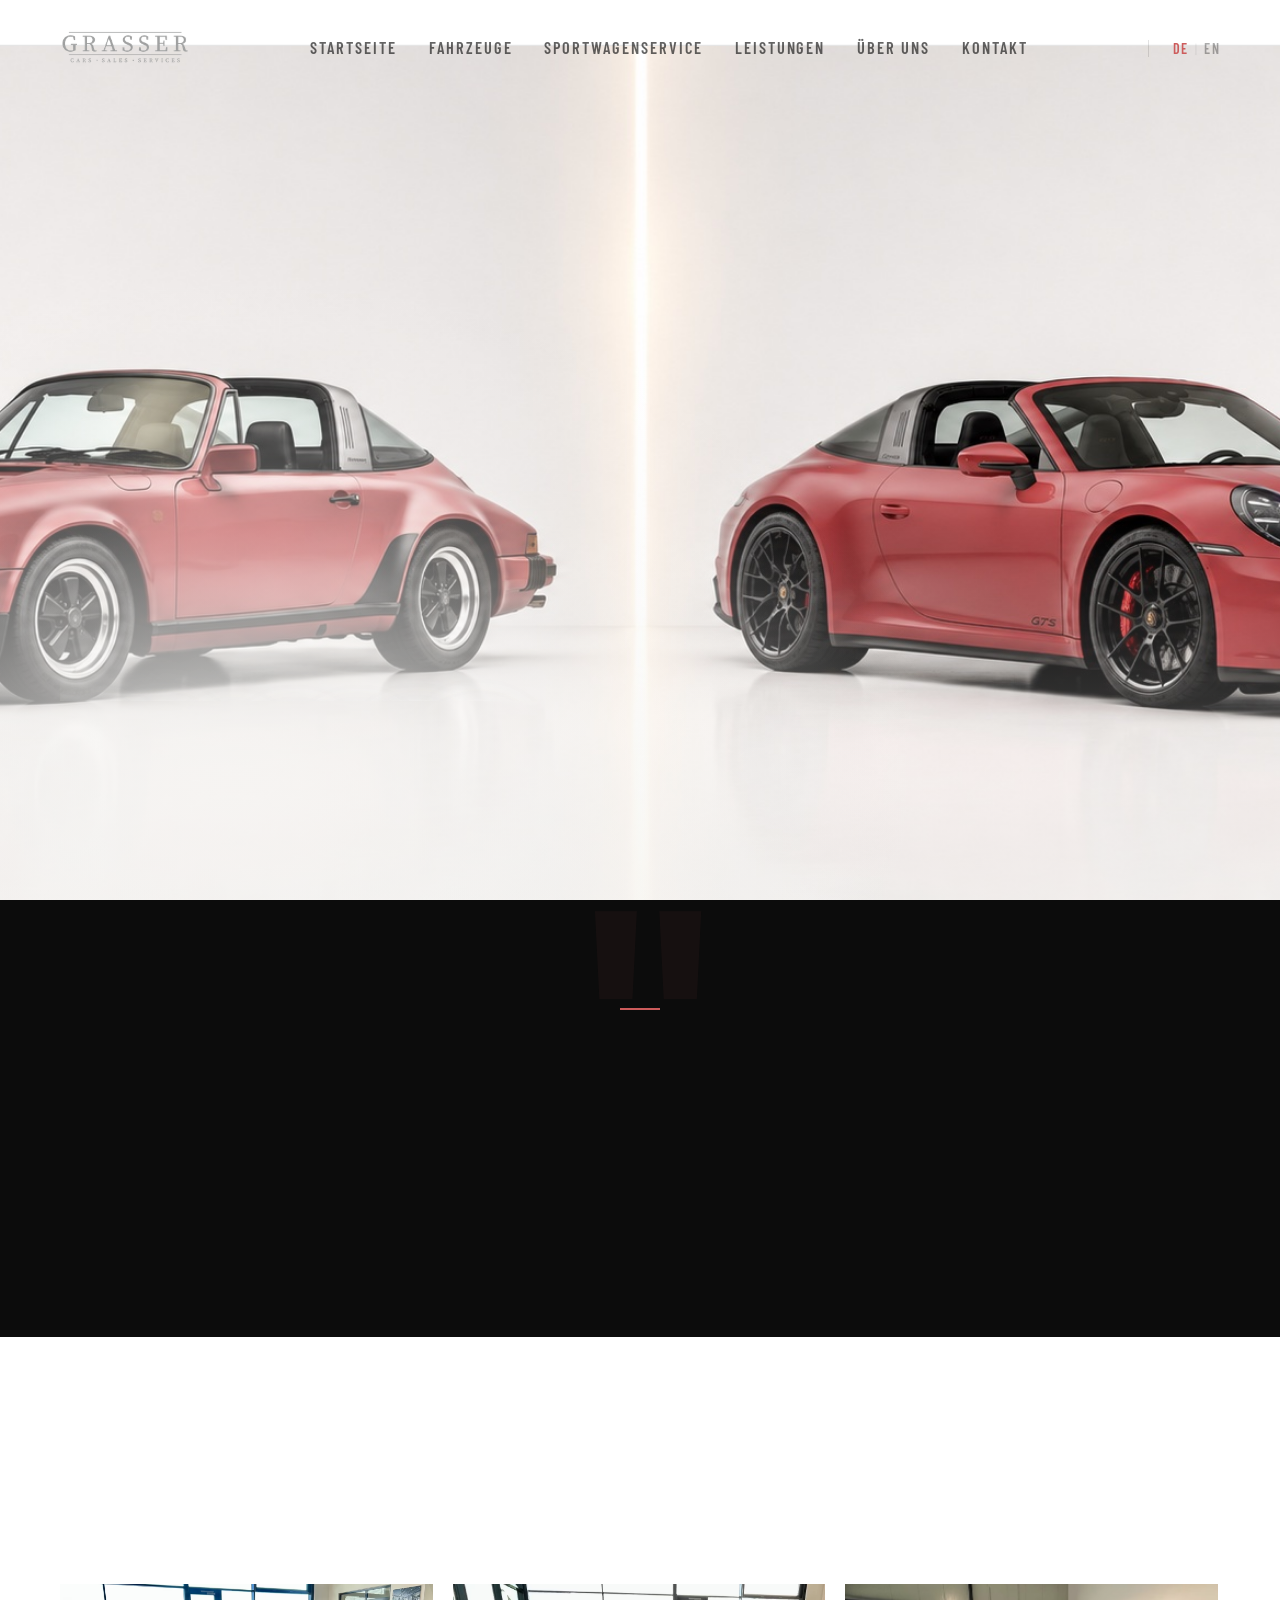
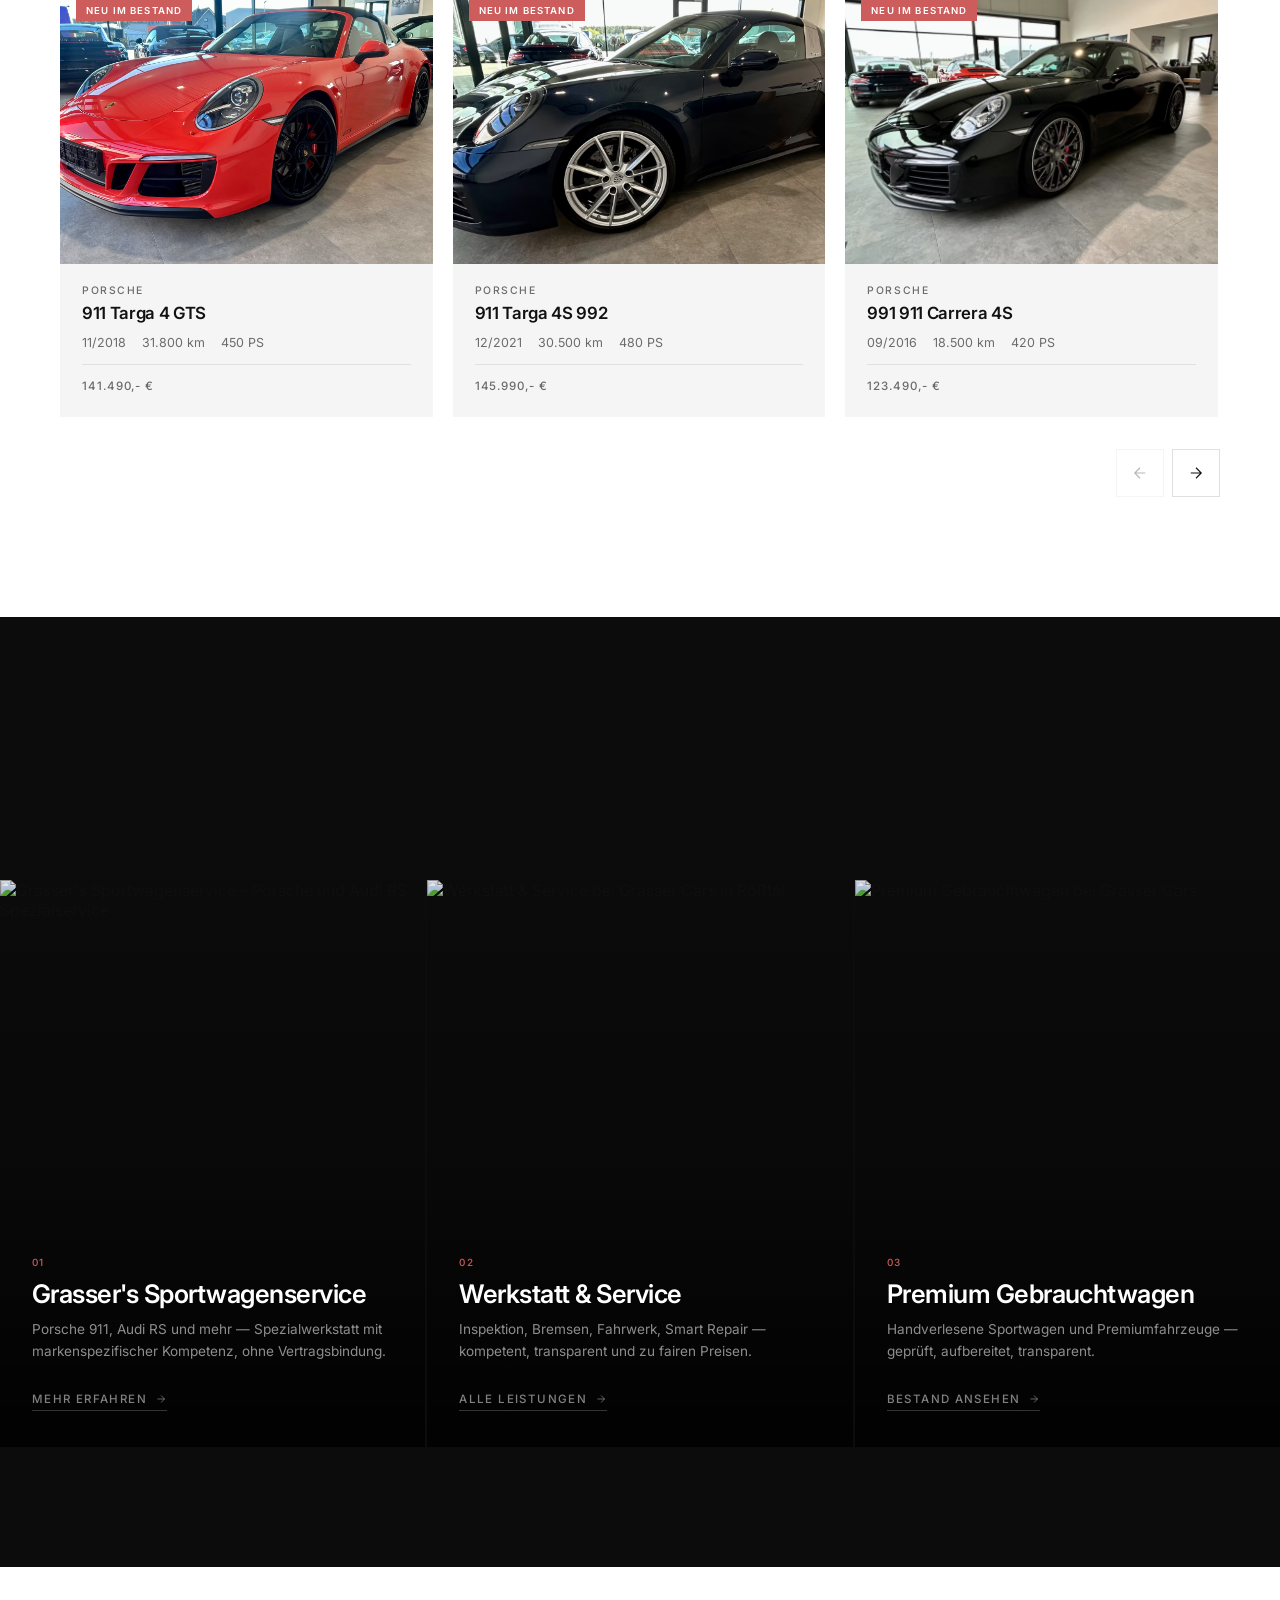
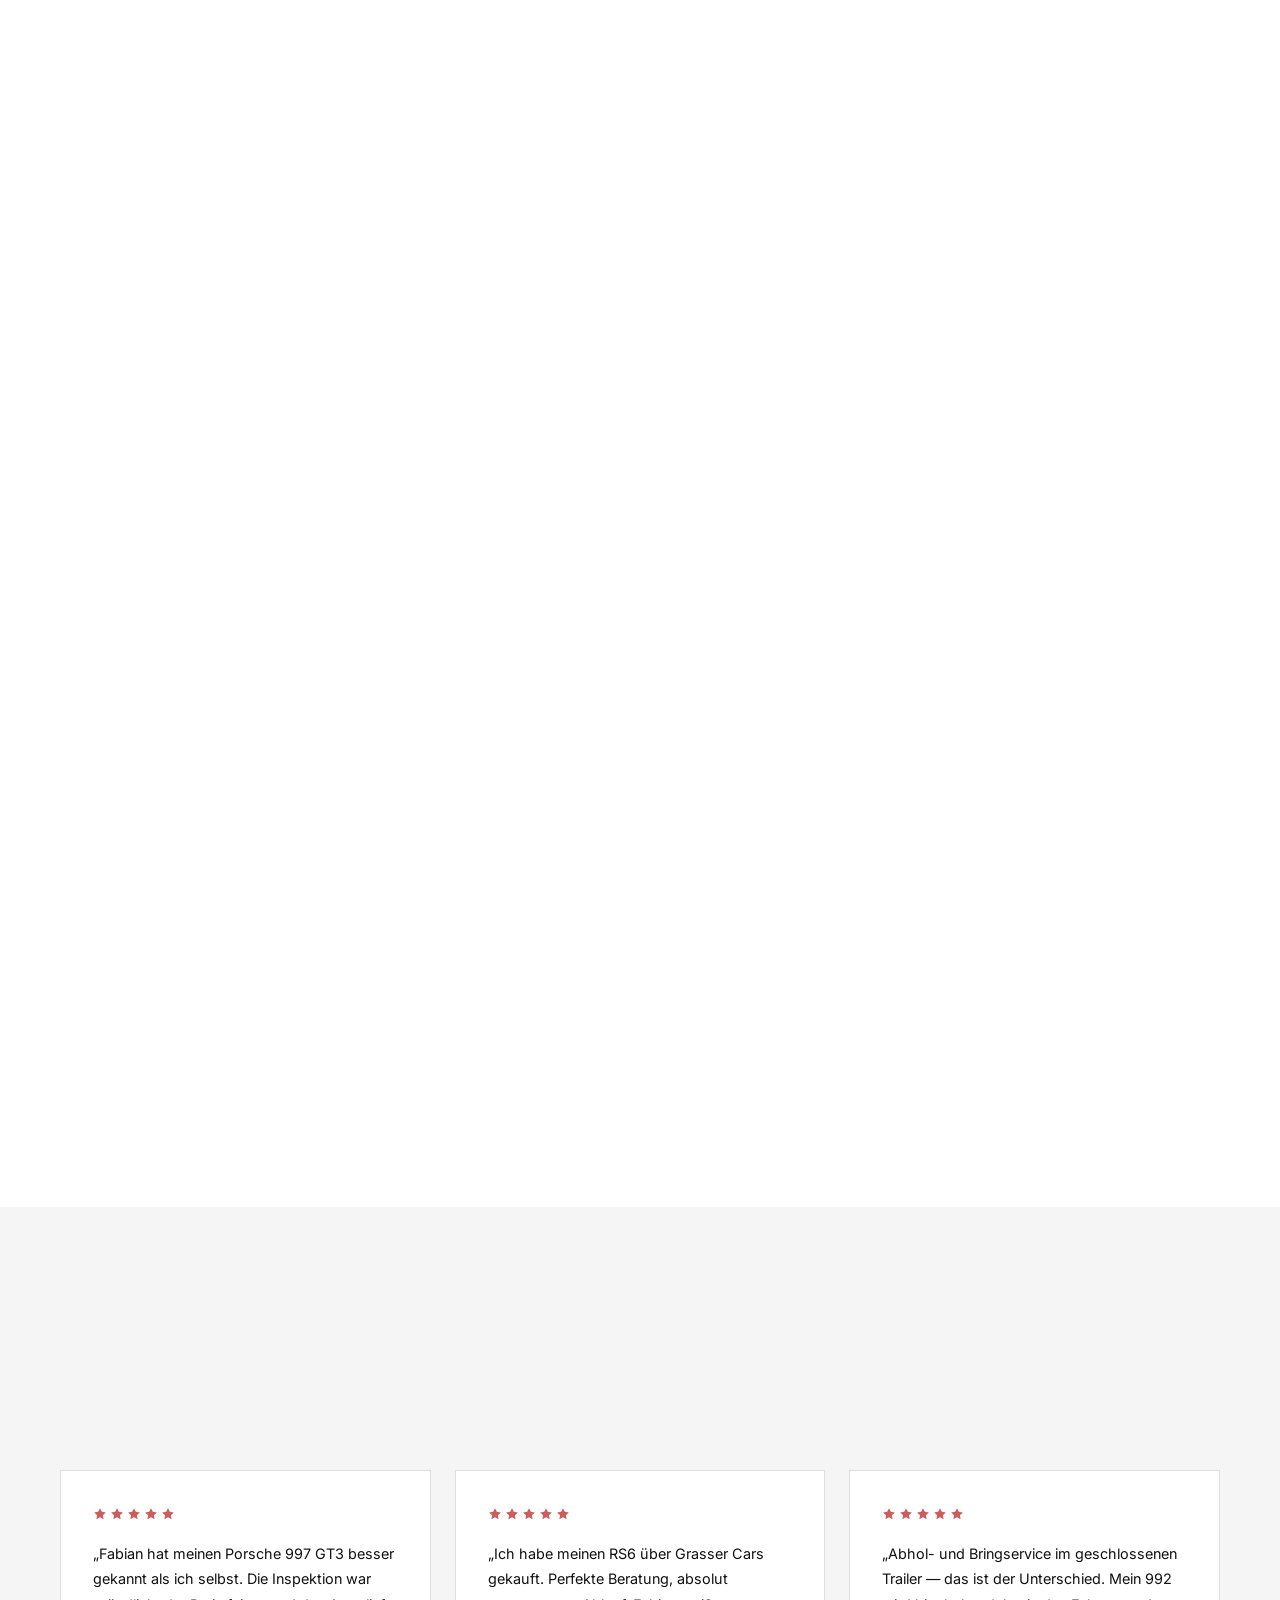
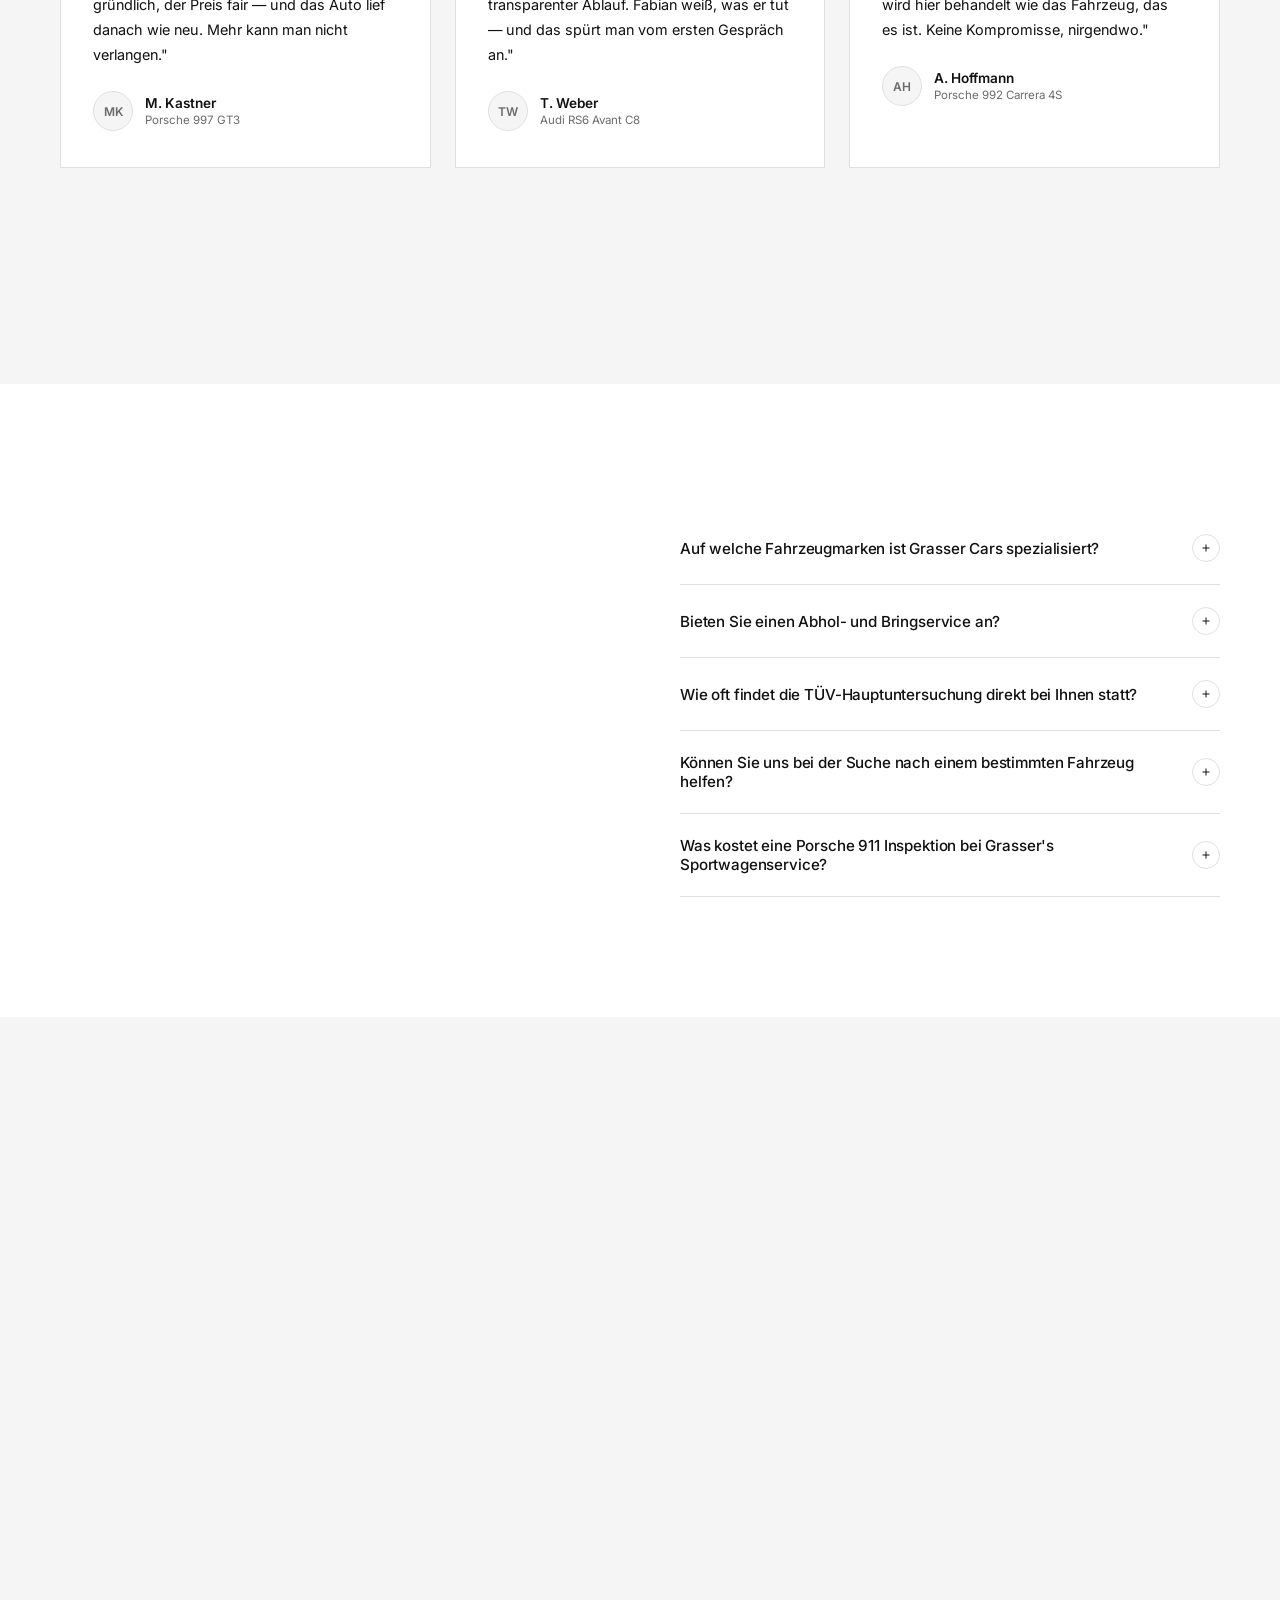
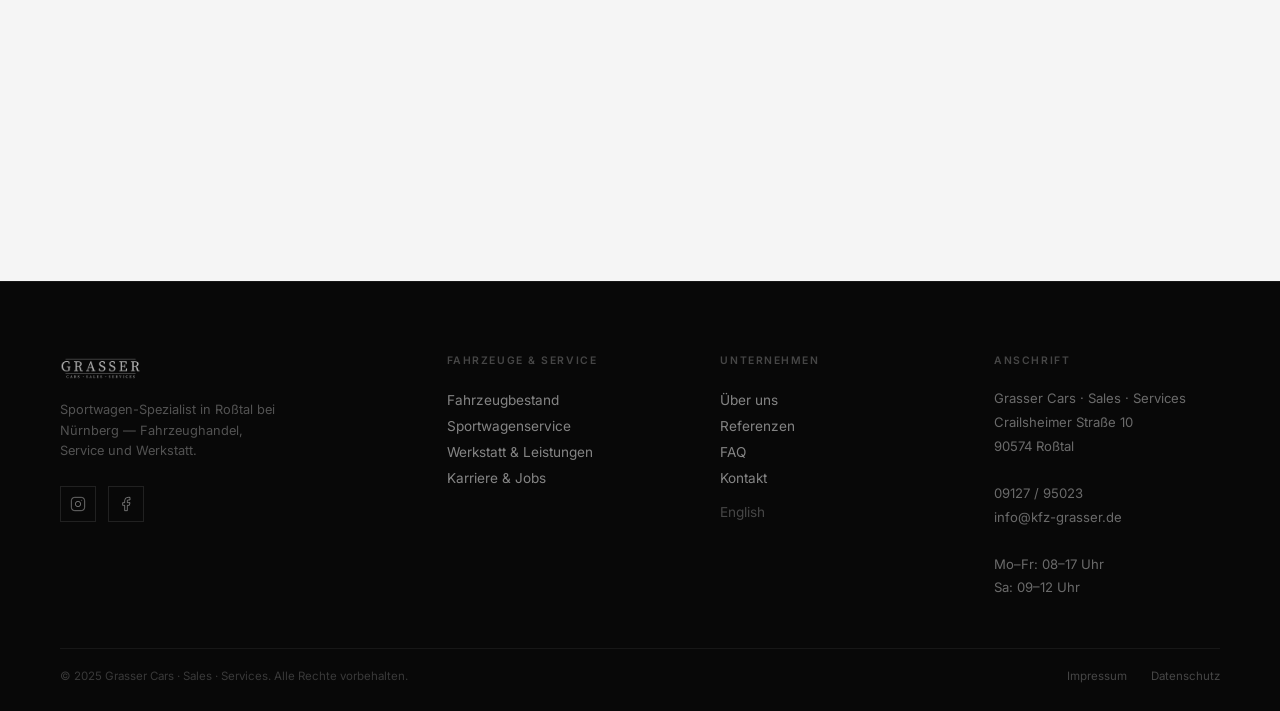
==== index.html @ bff2511a "commit all" ====
<!DOCTYPE html>
<html lang="de">
<head>
  <meta charset="UTF-8">
  <meta name="viewport" content="width=device-width, initial-scale=1.0">
  <meta http-equiv="X-UA-Compatible" content="IE=edge">

  <!-- ── Primary Meta ──────────────────────────────────── -->
  <title>Porsche &amp; Sportwagen Service Roßtal | Grasser Cars</title>
  <meta name="description" content="Grasser Cars in Roßtal – Ihr Spezialist für Porsche, Audi RS und Premiumfahrzeuge. Sportwagenservice, Werkstatt und ausgewählte Gebrauchtwagen. Mo–Fr 08–17 Uhr.">
  <meta name="robots" content="index, follow">
  <link rel="canonical" href="https://www.kfz-grasser.de/">

  <!-- ── Open Graph ─────────────────────────────────────── -->
  <meta property="og:type" content="website">
  <meta property="og:locale" content="de_DE">
  <meta property="og:title" content="Porsche &amp; Sportwagen Service Roßtal | Grasser Cars">
  <meta property="og:description" content="Ihr Spezialist für Porsche, Audi RS und Premiumfahrzeuge in Roßtal. Sportwagenservice, Inspektion, Gebrauchtwagen.">
  <meta property="og:url" content="https://www.kfz-grasser.de/">
  <meta property="og:site_name" content="Grasser Cars · Sales · Services">

  <!-- ── Twitter Card ───────────────────────────────────── -->
  <meta name="twitter:card" content="summary_large_image">
  <meta name="twitter:title" content="Porsche &amp; Sportwagen Service Roßtal | Grasser Cars">
  <meta name="twitter:description" content="Ihr Spezialist für Porsche, Audi RS und Premiumfahrzeuge in Roßtal.">

  <!-- ── Hreflang ───────────────────────────────────────── -->
  <link rel="alternate" hreflang="de" href="https://www.kfz-grasser.de/">
  <link rel="alternate" hreflang="en" href="https://www.kfz-grasser.de/en/">

  <!-- ── Schema.org JSON-LD ────────────────────────────── -->
  <script type="application/ld+json">
  {
    "@context": "https://schema.org",
    "@graph": [
      {
        "@type": "AutoDealer",
        "@id": "https://www.kfz-grasser.de/#organization",
        "name": "Grasser Cars · Sales · Services",
        "url": "https://www.kfz-grasser.de",
        "telephone": "+49912795023",
        "email": "info@kfz-grasser.de",
        "address": {
          "@type": "PostalAddress",
          "streetAddress": "Crailsheimer Straße 10",
          "addressLocality": "Roßtal",
          "postalCode": "90574",
          "addressCountry": "DE"
        },
        "geo": {
          "@type": "GeoCoordinates",
          "latitude": "49.3969",
          "longitude": "10.8917"
        },
        "openingHoursSpecification": [
          {
            "@type": "OpeningHoursSpecification",
            "dayOfWeek": ["Monday","Tuesday","Wednesday","Thursday","Friday"],
            "opens": "08:00",
            "closes": "17:00"
          },
          {
            "@type": "OpeningHoursSpecification",
            "dayOfWeek": "Saturday",
            "opens": "09:00",
            "closes": "12:00"
          }
        ],
        "priceRange": "€€€",
        "description": "Sportwagen-Spezialist in Roßtal bei Nürnberg. Porsche 911, Audi RS Service, Gebrauchtwagen.",
        "vatID": "DE307032289"
      },
      {
        "@type": "FAQPage",
        "mainEntity": [
          {
            "@type": "Question",
            "name": "Auf welche Fahrzeugmarken ist Grasser Cars spezialisiert?",
            "acceptedAnswer": {
              "@type": "Answer",
              "text": "Wir sind spezialisiert auf Porsche (alle 911-Generationen, Cayenne, Macan, Panamera), Audi RS- und S-Modelle sowie weitere Sportwagen und Premiumfahrzeuge. Als unabhängige Werkstatt bieten wir markenspezifische Kompetenz ohne Vertragsbindung."
            }
          },
          {
            "@type": "Question",
            "name": "Bieten Sie einen Abhol- und Bringservice an?",
            "acceptedAnswer": {
              "@type": "Answer",
              "text": "Ja – unser exklusiver Abhol- und Bringservice transportiert Ihr Fahrzeug im geschlossenen Trailer. So bleibt Ihr Sportwagen optimal geschützt und Sie sparen Zeit."
            }
          },
          {
            "@type": "Question",
            "name": "Wie oft findet die TÜV-Hauptuntersuchung direkt bei Grasser Cars statt?",
            "acceptedAnswer": {
              "@type": "Answer",
              "text": "Die TÜV/HU findet dreimal pro Woche direkt in unserem Betrieb statt. Sie müssen Ihr Fahrzeug nicht extra zum TÜV bringen – wir koordinieren alles für Sie."
            }
          },
          {
            "@type": "Question",
            "name": "Können Sie uns auch bei der Suche nach einem bestimmten Fahrzeug helfen?",
            "acceptedAnswer": {
              "@type": "Answer",
              "text": "Gerne. Wenn das gewünschte Modell nicht in unserem aktuellen Bestand ist, helfen wir bei der gezielten Suche. Sprechen Sie uns an – wir haben ein weitreichendes Netzwerk im Sportwagen-Segment."
            }
          },
          {
            "@type": "Question",
            "name": "Was kostet eine Porsche 911 Inspektion bei Grasser's Sportwagenservice?",
            "acceptedAnswer": {
              "@type": "Answer",
              "text": "Die Porsche 911 Inspektion (Modelle 964 / 993 / 996 / 997 / 991 / 992) beginnt ab 249,90 € zzgl. Material. Der genaue Preis hängt vom Modell, Baujahr und Inspektionsumfang ab. Wir erstellen Ihnen gerne ein individuelles Angebot."
            }
          }
        ]
      }
    ]
  }
  </script>

  <!-- ── Fonts ──────────────────────────────────────────── -->
  <link rel="preconnect" href="https://fonts.googleapis.com">
  <link rel="preconnect" href="https://fonts.gstatic.com" crossorigin>
  <link href="https://fonts.googleapis.com/css2?family=Inter:wght@300;400;500;600;700&family=Barlow+Condensed:wght@400;500;600;700&display=swap" rel="stylesheet">

  <!-- ── Stylesheet ────────────────────────────────────── -->
  <link rel="stylesheet" href="assets/css/style.css">
</head>

<body>

  <!-- ═══════════════════════════════════════════════════
       NAVIGATION
       ══════════════════════════════════════════════════ -->
  <nav id="navbar" role="navigation" aria-label="Hauptnavigation">
    <div class="nav__inner">

      <!-- Logo -->
      <a href="/" class="nav__logo" aria-label="Grasser Cars – Startseite">
        <img src="Logo/logo-grasser.png" alt="Grasser Cars · Sales · Services" width="140" height="52">
      </a>

      <!-- Desktop Links -->
      <ul class="nav__links" role="list">
        <li><a href="#start" class="nav__link">Startseite</a></li>
        <li><a href="#bestand" class="nav__link">Fahrzeuge</a></li>
        <li><a href="/sportwagenservice" class="nav__link">Sportwagenservice</a></li>
        <li><a href="/werkstattleistungen" class="nav__link">Leistungen</a></li>
        <li><a href="#überuns" class="nav__link">Über uns</a></li>
        <li><a href="#kontakt" class="nav__link">Kontakt</a></li>
      </ul>

      <!-- Language Toggle — außerhalb der ul, kein Bug mehr -->
      <div class="nav__right">
        <span class="nav__lang" aria-label="Sprache wählen">
          <a href="/" class="active" aria-current="true">DE</a><span class="nav__lang-sep">|</span><a href="/en/">EN</a>
        </span>
        <!-- Mobile Burger -->
        <button class="nav__burger" aria-label="Menü öffnen" aria-expanded="false" aria-controls="mobile-menu">
          <span></span><span></span><span></span>
        </button>
      </div>

    </div>
  </nav>

  <!-- Mobile Menu -->
  <div id="mobile-menu" class="nav__mobile" aria-hidden="true">
    <a href="#start" class="nav__mobile-link">Startseite</a>
    <a href="#bestand" class="nav__mobile-link">Fahrzeuge</a>
    <a href="/sportwagenservice" class="nav__mobile-link">Sportwagenservice</a>
    <a href="/werkstattleistungen" class="nav__mobile-link">Leistungen</a>
    <a href="#überuns" class="nav__mobile-link">Über uns</a>
    <a href="#kontakt" class="nav__mobile-link">Kontakt</a>
    <a href="/en/" class="nav__mobile-link" style="color:var(--text-muted);font-size:0.85rem;font-weight:400;margin-top:8px;">English</a>
  </div>


  <!-- ═══════════════════════════════════════════════════
       HERO
       ══════════════════════════════════════════════════ -->
  <section id="start" aria-label="Hero">

    <!-- Hero Key Visual — Porsche 911 Targa G-Modell (1986) + 992.2 GTS -->
    <div class="hero__media">
      <img
        class="hero__bg"
        src="images/hero-bg.jpg"
        alt="Porsche 911 Targa G-Modell und 992.2 GTS – Grasser Cars Roßtal"
        fetchpriority="high"
        decoding="sync"
        width="1916"
        height="821"
        aria-hidden="true">
      <div class="hero__overlay"></div>
    </div>

    <!-- Content -->
    <div class="hero__content container">

      <p class="hero__eyebrow">
        <span>CARS &nbsp;·&nbsp; SALES &nbsp;·&nbsp; SERVICES</span>
      </p>

      <h1 class="hero__title">
        <span>GRASSER<br> CARS</span>
      </span>
      </h1>

      <p class="hero__tagline">
        <span>Finde, was dich bewegt.</span>
      </p>

      <div class="hero__actions">
        <a href="#bestand" class="btn btn--accent">
          Fahrzeuge entdecken
          <svg xmlns="http://www.w3.org/2000/svg" viewBox="0 0 24 24" fill="none" stroke="currentColor" stroke-width="1.5"><path d="M5 12h14M12 5l7 7-7 7"/></svg>
        </a>
        <a href="#kontakt" class="btn btn--light">
          Kontakt aufnehmen
        </a>
      </div>

    </div>

    <!-- Scroll indicator -->
    <div class="hero__scroll" aria-hidden="true">
      <div class="hero__scroll-line"></div>
      <span class="hero__scroll-text">Scroll</span>
    </div>

  </section>


  <!-- ═══════════════════════════════════════════════════
       ZITAT
       ══════════════════════════════════════════════════ -->
  <section id="zitat" aria-label="Philosophie">
    <div class="quote__container">
      <div class="quote__accent"></div>
      <blockquote>
        <p class="quote__text reveal">
          „Wähle einen Beruf, den du liebst, und du brauchst keinen Tag in
          deinem Leben mehr zu arbeiten." <em>Wir lieben, was wir tun.</em>
        </p>
      </blockquote>
      <p class="quote__attr reveal">— Fabian Grasser, Inhaber</p>
    </div>
  </section>


  <!-- ═══════════════════════════════════════════════════
       FAHRZEUGE
       ══════════════════════════════════════════════════ -->
  <section id="bestand" aria-labelledby="bestand-title">
    <div class="container">

      <div class="vehicles__header reveal">
        <div>
          <p class="label">Aktueller Bestand</p>
          <h2 id="bestand-title" class="headline">Fahren, was dich bewegt.</h2>
        </div>
        <a href="/fahrzeuge" class="btn btn--light">
          Alle Fahrzeuge
          <svg xmlns="http://www.w3.org/2000/svg" viewBox="0 0 24 24" fill="none" stroke="currentColor" stroke-width="1.5"><path d="M5 12h14M12 5l7 7-7 7"/></svg>
        </a>
      </div>

      <div class="vehicles__wrap">
        <div class="vehicles__track" role="list" aria-label="Fahrzeuge">

          <!-- Card 1 -->
          <article class="vehicle-card" role="listitem">
            <a href="/fahrzeuge/452091521/" aria-label="Porsche 911 GTS details">
              <div class="vehicle-card__img">
                <img
                  src="images/452091521/porsche911gts-indischrot.jpg"
                  alt="Porsche 911 GTS (992) in Indischrot"
                  loading="lazy"
                  width="800" height="600">
                <span class="vehicle-card__badge">Neu im Bestand</span>
              </div>
              <div class="vehicle-card__body">
                <p class="vehicle-card__brand">Porsche</p>
                <h3 class="vehicle-card__model">911 Targa 4 GTS</h3>
                <div class="vehicle-card__meta">
                  <span>11/2018</span>
                  <span>31.800 km</span>
                  <span>450 PS</span>
                </div>
                <p class="vehicle-card__price">141.490,- €</p>
              </div>
            </a>
          </article>

          <!-- Card 2 -->
          <article class="vehicle-card" role="listitem">
            <a href="/fahrzeuge/porsche-911-targa-4-gts-992" aria-label="911 Targa 4S 992 details">
              <div class="vehicle-card__img">
                <img
                  src="images/454499486/Porsche992-911-Targa-4S.jpg"
                  alt="Porsche 911 Targa 4S 992"
                  loading="lazy"
                  width="800" height="600">
                  <span class="vehicle-card__badge">Neu im Bestand</span>

              </div>
              <div class="vehicle-card__body">
                <p class="vehicle-card__brand">Porsche</p>
                <h3 class="vehicle-card__model">911 Targa 4S 992</h3>
                <div class="vehicle-card__meta">
                  <span>12/2021</span>
                  <span>30.500 km</span>
                  <span>480 PS</span>
                </div>
                <p class="vehicle-card__price">145.990,- €</p>
              </div>
            </a>
          </article>

          <!-- Card 3 -->
          <article class="vehicle-card" role="listitem">
            <a href="/fahrzeuge/audi-rs6-avant-c8" aria-label="Audi RS6 Avant C8 details">
              <div class="vehicle-card__img">
                <img
                  src="images/456114337/Porsche-991-911-Carrera-4S.jpg"
                  alt="Porsche 911 Carrera 4S (991)"
                  loading="lazy"
                  width="800" height="600">
                  <span class="vehicle-card__badge">Neu im Bestand</span>
              </div>
              <div class="vehicle-card__body">
                <p class="vehicle-card__brand">Porsche</p>
                <h3 class="vehicle-card__model">991 911 Carrera 4S</h3>
                <div class="vehicle-card__meta">
                  <span>09/2016</span>
                  <span>18.500 km</span>
                  <span>420 PS</span>
                </div>
                <p class="vehicle-card__price">123.490,- €</p>
              </div>
            </a>
          </article>

          <!-- Card 4 -->
          <article class="vehicle-card" role="listitem">
            <a href="/fahrzeuge/porsche-911-carrera-s-991" aria-label="Porsche 911 Carrera S (991.2) details">
              <div class="vehicle-card__img">
                <img
                  src="images/449541227/Porsche-991-911-Turbo-S.jpg"
                  alt="Porsche 991 911 Turbo  S"
                  loading="lazy"
                  width="800" height="600">
                  <span class="vehicle-card__badge">Approved bis 30.07.2029</span>
              </div>
              <div class="vehicle-card__body">
                <p class="vehicle-card__brand">Porsche</p>
                <h3 class="vehicle-card__model">911 Carrera S</h3>
                <div class="vehicle-card__meta">
                  <span>2019</span>
                  <span>44.100 km</span>
                  <span>420 PS</span>
                </div>
                <p class="vehicle-card__price">152.990,- €</p>
              </div>
            </a>
          </article>

          <!-- Card 5 
          <article class="vehicle-card" role="listitem">
            <a href="/fahrzeuge/bmw-m4-competition-g82" aria-label="BMW M4 Competition details">
              <div class="vehicle-card__img">
                <img
                  src="https://images.unsplash.com/photo-1617814076367-b759c7d7e738?w=800&q=80"
                  alt="BMW M4 Competition (G82)"
                  loading="lazy"
                  width="800" height="600">
              </div>
              <div class="vehicle-card__body">
                <p class="vehicle-card__brand">Porsche</p>
                <h3 class="vehicle-card__model">991 911 Turbo S</h3>
                <div class="vehicle-card__meta">
                  <span>10/2017</span>
                  <span>38.200 km</span>
                  <span>591 PS</span>
                </div>
                <p class="vehicle-card__price">152.990,- €</p>
              </div>
            </a>
          </article> -->

        </div><!-- /.vehicles__track -->

        <!-- Slider Controls -->
        <div class="vehicles__nav" aria-label="Fahrzeuge blättern">
          <button class="vehicles__arrow prev" aria-label="Vorheriges Fahrzeug" disabled>
            <svg xmlns="http://www.w3.org/2000/svg" viewBox="0 0 24 24" fill="none" stroke="currentColor" stroke-width="1.5"><path d="M19 12H5M12 19l-7-7 7-7"/></svg>
          </button>
          <button class="vehicles__arrow next" aria-label="Nächstes Fahrzeug">
            <svg xmlns="http://www.w3.org/2000/svg" viewBox="0 0 24 24" fill="none" stroke="currentColor" stroke-width="1.5"><path d="M5 12h14M12 5l7 7-7 7"/></svg>
          </button>
        </div>

      </div><!-- /.vehicles__wrap -->

    </div><!-- /.container -->
  </section>


  <!-- ═══════════════════════════════════════════════════
       LEISTUNGEN
       ══════════════════════════════════════════════════ -->
  <section id="leistungen" aria-labelledby="leistungen-title">
    <div class="container">
      <div class="section-header reveal">
        <p class="label">Was wir tun</p>
        <h2 id="leistungen-title" class="headline" style="color:#fff">Unsere Leistungen</h2>
      </div>
    </div>

    <div class="services__grid stagger-group">

      <!-- Tile 1: Sportwagenservice -->
      <article class="service-tile service-tile--1 stagger-item">
        <img
          class="service-tile__bg"
          src="https://images.unsplash.com/photo-1625047509248-ec889cbff17f?w=1200&q=80"
          alt="Grasser's Sportwagenservice – Porsche und Audi RS Spezialservice"
          loading="lazy"
          width="1200" height="1600">
        <div class="service-tile__overlay"></div>
        <div class="service-tile__content">
          <p class="service-tile__num">01</p>
          <h3 class="service-tile__title">Grasser's Sportwagenservice</h3>
          <p class="service-tile__desc">Porsche 911, Audi RS und mehr — Spezialwerkstatt mit markenspezifischer Kompetenz, ohne Vertragsbindung.</p>
          <a href="/sportwagenservice" class="service-tile__link">
            Mehr erfahren
            <svg xmlns="http://www.w3.org/2000/svg" viewBox="0 0 24 24" fill="none" stroke="currentColor" stroke-width="1.5"><path d="M5 12h14M12 5l7 7-7 7"/></svg>
          </a>
        </div>
      </article>

      <!-- Tile 2: Werkstatt -->
      <article class="service-tile service-tile--2 stagger-item">
        <img
          class="service-tile__bg"
          src="https://images.unsplash.com/photo-1558618666-fcd25c85cd64?w=1200&q=80"
          alt="Werkstatt & Service bei Grasser Cars in Roßtal"
          loading="lazy"
          width="1200" height="1600">
        <div class="service-tile__overlay"></div>
        <div class="service-tile__content">
          <p class="service-tile__num">02</p>
          <h3 class="service-tile__title">Werkstatt &amp; Service</h3>
          <p class="service-tile__desc">Inspektion, Bremsen, Fahrwerk, Smart Repair — kompetent, transparent und zu fairen Preisen.</p>
          <a href="/werkstattleistungen" class="service-tile__link">
            Alle Leistungen
            <svg xmlns="http://www.w3.org/2000/svg" viewBox="0 0 24 24" fill="none" stroke="currentColor" stroke-width="1.5"><path d="M5 12h14M12 5l7 7-7 7"/></svg>
          </a>
        </div>
      </article>

      <!-- Tile 3: Gebrauchtwagen -->
      <article class="service-tile service-tile--3 stagger-item">
        <img
          class="service-tile__bg"
          src="https://images.unsplash.com/photo-1492144534655-ae79c964c9d7?w=1200&q=80"
          alt="Premium Gebrauchtwagen bei Grasser Cars"
          loading="lazy"
          width="1200" height="1600">
        <div class="service-tile__overlay"></div>
        <div class="service-tile__content">
          <p class="service-tile__num">03</p>
          <h3 class="service-tile__title">Premium Gebrauchtwagen</h3>
          <p class="service-tile__desc">Handverlesene Sportwagen und Premiumfahrzeuge — geprüft, aufbereitet, transparent.</p>
          <a href="/fahrzeuge" class="service-tile__link">
            Bestand ansehen
            <svg xmlns="http://www.w3.org/2000/svg" viewBox="0 0 24 24" fill="none" stroke="currentColor" stroke-width="1.5"><path d="M5 12h14M12 5l7 7-7 7"/></svg>
          </a>
        </div>
      </article>

    </div><!-- /.services__grid -->
  </section>


  <!-- ═══════════════════════════════════════════════════
       ÜBER UNS
       ══════════════════════════════════════════════════ -->
  <section id="überuns" aria-labelledby="about-title">
    <div class="container">
      <div class="about__grid">

        <!-- Image -->
        <div class="about__image-wrap reveal-left">
          <img
            class="about__image"
            src="images/grasser-ueber-uns.jpg"
            alt="Fabian Grasser in seiner Werkstatt in Roßtal"
            loading="lazy"
            width="800" height="1000">
        </div>

        <!-- Content -->
        <div class="about__content reveal-right">
          <p class="label">Über Grasser Cars</p>
          <h2 id="about-title" class="headline">Leidenschaft,<br>die man spürt.</h2>

          <p class="body-text" style="margin-top:24px">
            Fabian Grasser steht seit über 25 Jahren für Kompetenz, die über das rein Handwerkliche
            hinausgeht. Was als klassischer Werkstattbetrieb begann, hat sich zu einer der renommiertesten
            Adressen für Porsche- und Sportwagen-Enthusiasten in der Region Nürnberg entwickelt.
          </p>

          <p class="body-text">
            Kein Großbetrieb. Kein Anonyme-Kunden-Service. Sondern persönliche Beratung, individuelle
            Betreuung und das aufrichtige Interesse an Ihrem Fahrzeug — egal ob Porsche 911 aus den
            Neunzigern oder aktueller RS6.
          </p>

          <p class="body-text">
            Grasser Cars: Sportwagenservice, Fahrzeughandel und Werkstatt unter einem Dach —
            in Roßtal, zwischen Nürnberg und Ansbach.
          </p>

          <div class="about__detail">
            <div class="about__detail-line"></div>
            <p class="about__detail-text">Crailsheimer Straße 10 · 90574 Roßtal · 09127/95023</p>
          </div>

          <div style="margin-top:32px">
            <a href="#kontakt" class="btn btn--light">
              Kontakt aufnehmen
              <svg xmlns="http://www.w3.org/2000/svg" viewBox="0 0 24 24" fill="none" stroke="currentColor" stroke-width="1.5"><path d="M5 12h14M12 5l7 7-7 7"/></svg>
            </a>
          </div>
        </div>

      </div>
    </div>
  </section>


  <!-- ═══════════════════════════════════════════════════
       TESTIMONIALS
       ══════════════════════════════════════════════════ -->
  <section id="testimonials" aria-labelledby="testimonials-title">
    <div class="container">

      <div class="section-header reveal">
        <p class="label">Kundenstimmen</p>
        <h2 id="testimonials-title" class="headline">Was unsere Kunden sagen</h2>
      </div>

      <div class="testimonials__grid stagger-group">

        <!-- Testimonial 1 -->
        <div class="testimonial-card stagger-item">
          <div class="testimonial-card__stars" aria-label="5 von 5 Sternen">
            <svg xmlns="http://www.w3.org/2000/svg" viewBox="0 0 24 24"><path d="M12 2l3.09 6.26L22 9.27l-5 4.87 1.18 6.88L12 17.77l-6.18 3.25L7 14.14 2 9.27l6.91-1.01L12 2z"/></svg>
            <svg xmlns="http://www.w3.org/2000/svg" viewBox="0 0 24 24"><path d="M12 2l3.09 6.26L22 9.27l-5 4.87 1.18 6.88L12 17.77l-6.18 3.25L7 14.14 2 9.27l6.91-1.01L12 2z"/></svg>
            <svg xmlns="http://www.w3.org/2000/svg" viewBox="0 0 24 24"><path d="M12 2l3.09 6.26L22 9.27l-5 4.87 1.18 6.88L12 17.77l-6.18 3.25L7 14.14 2 9.27l6.91-1.01L12 2z"/></svg>
            <svg xmlns="http://www.w3.org/2000/svg" viewBox="0 0 24 24"><path d="M12 2l3.09 6.26L22 9.27l-5 4.87 1.18 6.88L12 17.77l-6.18 3.25L7 14.14 2 9.27l6.91-1.01L12 2z"/></svg>
            <svg xmlns="http://www.w3.org/2000/svg" viewBox="0 0 24 24"><path d="M12 2l3.09 6.26L22 9.27l-5 4.87 1.18 6.88L12 17.77l-6.18 3.25L7 14.14 2 9.27l6.91-1.01L12 2z"/></svg>
          </div>
          <p class="testimonial-card__text">
            „Fabian hat meinen Porsche 997 GT3 besser gekannt als ich selbst.
            Die Inspektion war gründlich, der Preis fair — und das Auto lief
            danach wie neu. Mehr kann man nicht verlangen."
          </p>
          <div class="testimonial-card__author">
            <div class="testimonial-card__avatar">MK</div>
            <div>
              <p class="testimonial-card__name">M. Kastner</p>
              <p class="testimonial-card__vehicle">Porsche 997 GT3</p>
            </div>
          </div>
        </div>

        <!-- Testimonial 2 -->
        <div class="testimonial-card stagger-item">
          <div class="testimonial-card__stars" aria-label="5 von 5 Sternen">
            <svg xmlns="http://www.w3.org/2000/svg" viewBox="0 0 24 24"><path d="M12 2l3.09 6.26L22 9.27l-5 4.87 1.18 6.88L12 17.77l-6.18 3.25L7 14.14 2 9.27l6.91-1.01L12 2z"/></svg>
            <svg xmlns="http://www.w3.org/2000/svg" viewBox="0 0 24 24"><path d="M12 2l3.09 6.26L22 9.27l-5 4.87 1.18 6.88L12 17.77l-6.18 3.25L7 14.14 2 9.27l6.91-1.01L12 2z"/></svg>
            <svg xmlns="http://www.w3.org/2000/svg" viewBox="0 0 24 24"><path d="M12 2l3.09 6.26L22 9.27l-5 4.87 1.18 6.88L12 17.77l-6.18 3.25L7 14.14 2 9.27l6.91-1.01L12 2z"/></svg>
            <svg xmlns="http://www.w3.org/2000/svg" viewBox="0 0 24 24"><path d="M12 2l3.09 6.26L22 9.27l-5 4.87 1.18 6.88L12 17.77l-6.18 3.25L7 14.14 2 9.27l6.91-1.01L12 2z"/></svg>
            <svg xmlns="http://www.w3.org/2000/svg" viewBox="0 0 24 24"><path d="M12 2l3.09 6.26L22 9.27l-5 4.87 1.18 6.88L12 17.77l-6.18 3.25L7 14.14 2 9.27l6.91-1.01L12 2z"/></svg>
          </div>
          <p class="testimonial-card__text">
            „Ich habe meinen RS6 über Grasser Cars gekauft. Perfekte Beratung,
            absolut transparenter Ablauf. Fabian weiß, was er tut — und das
            spürt man vom ersten Gespräch an."
          </p>
          <div class="testimonial-card__author">
            <div class="testimonial-card__avatar">TW</div>
            <div>
              <p class="testimonial-card__name">T. Weber</p>
              <p class="testimonial-card__vehicle">Audi RS6 Avant C8</p>
            </div>
          </div>
        </div>

        <!-- Testimonial 3 -->
        <div class="testimonial-card stagger-item">
          <div class="testimonial-card__stars" aria-label="5 von 5 Sternen">
            <svg xmlns="http://www.w3.org/2000/svg" viewBox="0 0 24 24"><path d="M12 2l3.09 6.26L22 9.27l-5 4.87 1.18 6.88L12 17.77l-6.18 3.25L7 14.14 2 9.27l6.91-1.01L12 2z"/></svg>
            <svg xmlns="http://www.w3.org/2000/svg" viewBox="0 0 24 24"><path d="M12 2l3.09 6.26L22 9.27l-5 4.87 1.18 6.88L12 17.77l-6.18 3.25L7 14.14 2 9.27l6.91-1.01L12 2z"/></svg>
            <svg xmlns="http://www.w3.org/2000/svg" viewBox="0 0 24 24"><path d="M12 2l3.09 6.26L22 9.27l-5 4.87 1.18 6.88L12 17.77l-6.18 3.25L7 14.14 2 9.27l6.91-1.01L12 2z"/></svg>
            <svg xmlns="http://www.w3.org/2000/svg" viewBox="0 0 24 24"><path d="M12 2l3.09 6.26L22 9.27l-5 4.87 1.18 6.88L12 17.77l-6.18 3.25L7 14.14 2 9.27l6.91-1.01L12 2z"/></svg>
            <svg xmlns="http://www.w3.org/2000/svg" viewBox="0 0 24 24"><path d="M12 2l3.09 6.26L22 9.27l-5 4.87 1.18 6.88L12 17.77l-6.18 3.25L7 14.14 2 9.27l6.91-1.01L12 2z"/></svg>
          </div>
          <p class="testimonial-card__text">
            „Abhol- und Bringservice im geschlossenen Trailer — das ist der
            Unterschied. Mein 992 wird hier behandelt wie das Fahrzeug,
            das es ist. Keine Kompromisse, nirgendwo."
          </p>
          <div class="testimonial-card__author">
            <div class="testimonial-card__avatar">AH</div>
            <div>
              <p class="testimonial-card__name">A. Hoffmann</p>
              <p class="testimonial-card__vehicle">Porsche 992 Carrera 4S</p>
            </div>
          </div>
        </div>

      </div><!-- /.testimonials__grid -->

      <!-- Google Reviews Badge -->
      <div class="google-badge reveal" style="margin-top:48px;display:flex;justify-content:center;">
        <a
          href="https://www.google.com/search?q=Grasser+Cars+Ro%C3%9Ftal+Bewertungen"
          target="_blank"
          rel="noopener noreferrer"
          class="google-badge__link"
          aria-label="4,9 von 5 Sternen – 88 Bewertungen auf Google"
        >
          <span class="google-badge__stars" aria-hidden="true">
            <!-- 5 Sterne -->
            <svg viewBox="0 0 24 24"><path d="M12 2l3.09 6.26L22 9.27l-5 4.87 1.18 6.88L12 17.77l-6.18 3.25L7 14.14 2 9.27l6.91-1.01L12 2z"/></svg>
            <svg viewBox="0 0 24 24"><path d="M12 2l3.09 6.26L22 9.27l-5 4.87 1.18 6.88L12 17.77l-6.18 3.25L7 14.14 2 9.27l6.91-1.01L12 2z"/></svg>
            <svg viewBox="0 0 24 24"><path d="M12 2l3.09 6.26L22 9.27l-5 4.87 1.18 6.88L12 17.77l-6.18 3.25L7 14.14 2 9.27l6.91-1.01L12 2z"/></svg>
            <svg viewBox="0 0 24 24"><path d="M12 2l3.09 6.26L22 9.27l-5 4.87 1.18 6.88L12 17.77l-6.18 3.25L7 14.14 2 9.27l6.91-1.01L12 2z"/></svg>
            <svg viewBox="0 0 24 24"><path d="M12 2l3.09 6.26L22 9.27l-5 4.87 1.18 6.88L12 17.77l-6.18 3.25L7 14.14 2 9.27l6.91-1.01L12 2z"/></svg>
          </span>
          <span class="google-badge__text">
            <strong>4,9</strong> von 5 &ndash; 88 Bewertungen auf Google
          </span>
          <!-- Google G Logo -->
          <svg class="google-badge__logo" xmlns="http://www.w3.org/2000/svg" viewBox="0 0 24 24" aria-hidden="true">
            <path d="M22.56 12.25c0-.78-.07-1.53-.2-2.25H12v4.26h5.92c-.26 1.37-1.04 2.53-2.21 3.31v2.77h3.57c2.08-1.92 3.28-4.74 3.28-8.09z" fill="#4285F4"/>
            <path d="M12 23c2.97 0 5.46-.98 7.28-2.66l-3.57-2.77c-.98.66-2.23 1.06-3.71 1.06-2.86 0-5.29-1.93-6.16-4.53H2.18v2.84C3.99 20.53 7.7 23 12 23z" fill="#34A853"/>
            <path d="M5.84 14.09c-.22-.66-.35-1.36-.35-2.09s.13-1.43.35-2.09V7.07H2.18C1.43 8.55 1 10.22 1 12s.43 3.45 1.18 4.93l3.66-2.84z" fill="#FBBC05"/>
            <path d="M12 5.38c1.62 0 3.06.56 4.21 1.64l3.15-3.15C17.45 2.09 14.97 1 12 1 7.7 1 3.99 3.47 2.18 7.07l3.66 2.84c.87-2.6 3.3-4.53 6.16-4.53z" fill="#EA4335"/>
          </svg>
        </a>
      </div>

    </div><!-- /.container -->
  </section>


  <!-- ═══════════════════════════════════════════════════
       FAQ
       ══════════════════════════════════════════════════ -->
  <section id="faq" aria-labelledby="faq-title">
    <div class="container">
      <div class="faq__grid">

        <!-- Sticky left -->
        <div class="faq__sticky">
          <p class="label reveal">Häufige Fragen</p>
          <h2 id="faq-title" class="headline reveal">Was Sie<br>wissen sollten.</h2>
          <p class="body-text reveal" style="margin-top:16px">
            Fragen zu unseren Leistungen, Fahrzeugen oder Serviceprozessen —
            wir antworten direkt.
          </p>
          <a href="#kontakt" class="btn btn--accent reveal" style="margin-top:24px">
            Persönlich anfragen
            <svg xmlns="http://www.w3.org/2000/svg" viewBox="0 0 24 24" fill="none" stroke="currentColor" stroke-width="1.5"><path d="M5 12h14M12 5l7 7-7 7"/></svg>
          </a>
        </div>

        <!-- FAQ list -->
        <div class="faq__list" role="list">

          <div class="faq__item" role="listitem">
            <button class="faq__question" aria-expanded="false">
              Auf welche Fahrzeugmarken ist Grasser Cars spezialisiert?
              <span class="faq__icon" aria-hidden="true">
                <svg xmlns="http://www.w3.org/2000/svg" viewBox="0 0 24 24" fill="none" stroke="currentColor" stroke-width="2"><path d="M12 5v14M5 12h14"/></svg>
              </span>
            </button>
            <div class="faq__answer" role="region">
              <div class="faq__answer-inner">
                Wir sind spezialisiert auf Porsche (alle 911-Generationen, Cayenne, Macan, Panamera),
                Audi RS- und S-Modelle sowie weitere Sportwagen und Premiumfahrzeuge. Als unabhängige
                Werkstatt bieten wir markenspezifische Kompetenz ohne Vertragsbindung — zu deutlich
                besseren Konditionen als Markenwerkstätten.
              </div>
            </div>
          </div>

          <div class="faq__item" role="listitem">
            <button class="faq__question" aria-expanded="false">
              Bieten Sie einen Abhol- und Bringservice an?
              <span class="faq__icon" aria-hidden="true">
                <svg xmlns="http://www.w3.org/2000/svg" viewBox="0 0 24 24" fill="none" stroke="currentColor" stroke-width="2"><path d="M12 5v14M5 12h14"/></svg>
              </span>
            </button>
            <div class="faq__answer" role="region">
              <div class="faq__answer-inner">
                Ja — unser exklusiver Abhol- und Bringservice transportiert Ihr Fahrzeug im
                geschlossenen Trailer. So bleibt Ihr Sportwagen optimal geschützt, und Sie
                sparen wertvolle Zeit. Sprechen Sie uns an, um einen Termin zu koordinieren.
              </div>
            </div>
          </div>

          <div class="faq__item" role="listitem">
            <button class="faq__question" aria-expanded="false">
              Wie oft findet die TÜV-Hauptuntersuchung direkt bei Ihnen statt?
              <span class="faq__icon" aria-hidden="true">
                <svg xmlns="http://www.w3.org/2000/svg" viewBox="0 0 24 24" fill="none" stroke="currentColor" stroke-width="2"><path d="M12 5v14M5 12h14"/></svg>
              </span>
            </button>
            <div class="faq__answer" role="region">
              <div class="faq__answer-inner">
                Die TÜV/HU findet dreimal pro Woche direkt in unserem Betrieb statt.
                Sie müssen Ihr Fahrzeug nicht separat zum TÜV bringen — wir koordinieren
                alles für Sie, inklusive etwaiger Nacharbeiten.
              </div>
            </div>
          </div>

          <div class="faq__item" role="listitem">
            <button class="faq__question" aria-expanded="false">
              Können Sie uns bei der Suche nach einem bestimmten Fahrzeug helfen?
              <span class="faq__icon" aria-hidden="true">
                <svg xmlns="http://www.w3.org/2000/svg" viewBox="0 0 24 24" fill="none" stroke="currentColor" stroke-width="2"><path d="M12 5v14M5 12h14"/></svg>
              </span>
            </button>
            <div class="faq__answer" role="region">
              <div class="faq__answer-inner">
                Gerne. Wenn das gewünschte Modell nicht in unserem aktuellen Bestand ist,
                helfen wir bei der gezielten Fahrzeugsuche. Wir haben ein weitreichendes
                Netzwerk im Sportwagen-Segment und finden auch seltene Konfigurationen.
              </div>
            </div>
          </div>

          <div class="faq__item" role="listitem">
            <button class="faq__question" aria-expanded="false">
              Was kostet eine Porsche 911 Inspektion bei Grasser's Sportwagenservice?
              <span class="faq__icon" aria-hidden="true">
                <svg xmlns="http://www.w3.org/2000/svg" viewBox="0 0 24 24" fill="none" stroke="currentColor" stroke-width="2"><path d="M12 5v14M5 12h14"/></svg>
              </span>
            </button>
            <div class="faq__answer" role="region">
              <div class="faq__answer-inner">
                Die Porsche 911 Inspektion (Modelle 964 / 993 / 996 / 997 / 991 / 992) startet
                ab <strong>249,90 €</strong> zzgl. Material. Der genaue Preis hängt von Modell,
                Baujahr und Inspektionsumfang ab. Wir erstellen Ihnen gerne ein transparentes,
                individuelles Angebot.
              </div>
            </div>
          </div>

        </div><!-- /.faq__list -->
      </div><!-- /.faq__grid -->
    </div><!-- /.container -->
  </section>


  <!-- ═══════════════════════════════════════════════════
       KONTAKT
       ══════════════════════════════════════════════════ -->
  <section id="kontakt" aria-labelledby="kontakt-title">
    <div class="container">

      <div class="reveal">
        <p class="label">Kontakt</p>
        <h2 id="kontakt-title" class="headline">Nehmen Sie Kontakt auf.</h2>
      </div>

      <div class="contact__grid">

        <!-- Info -->
        <div class="reveal-left">

          <div class="contact__info-item">
            <p class="contact__info-label">Adresse</p>
            <p class="contact__info-value">
              Crailsheimer Straße 10<br>
              90574 Roßtal<br>
              <a href="https://maps.google.com/?q=Grasser+Cars+Roßtal" target="_blank" rel="noopener" style="color:var(--accent);margin-top:4px;display:inline-block;font-size:0.8rem;letter-spacing:0.08em;text-transform:uppercase">
                Route anzeigen →
              </a>
            </p>
          </div>

          <div class="contact__info-item">
            <p class="contact__info-label">Telefon</p>
            <p class="contact__info-value">
              <a href="tel:+49912795023">09127 / 95023</a><br>
              <a href="tel:+4917112545280" style="color:var(--text-muted);font-size:0.85rem">0171 / 1254528</a>
            </p>
          </div>

          <div class="contact__info-item">
            <p class="contact__info-label">E-Mail</p>
            <p class="contact__info-value">
              <a href="mailto:info@kfz-grasser.de">info@kfz-grasser.de</a>
            </p>
          </div>

          <div class="contact__hours">
            <p class="contact__info-label" style="margin-bottom:12px">Öffnungszeiten</p>
            <div class="contact__hours-row">
              <span>Montag – Freitag</span>
              <span>08:00 – 17:00 Uhr</span>
            </div>
            <div class="contact__hours-row">
              <span>Samstag</span>
              <span>09:00 – 12:00 Uhr</span>
            </div>
            <div class="contact__hours-row">
              <span>Sonntag</span>
              <span>Geschlossen</span>
            </div>
          </div>

        </div><!-- /.contact-info -->

        <!-- Form -->
        <div class="contact__form reveal-right">
          <form novalidate>

            <div class="form__grid">
              <div class="form__group">
                <label class="form__label" for="name">Name *</label>
                <input
                  class="form__input"
                  type="text"
                  id="name"
                  name="name"
                  placeholder="Ihr Name"
                  required
                  autocomplete="name">
              </div>
              <div class="form__group">
                <label class="form__label" for="email">E-Mail *</label>
                <input
                  class="form__input"
                  type="email"
                  id="email"
                  name="email"
                  placeholder="ihre@email.de"
                  required
                  autocomplete="email">
              </div>
            </div>

            <div class="form__group">
              <label class="form__label" for="phone">Telefon</label>
              <input
                class="form__input"
                type="tel"
                id="phone"
                name="phone"
                placeholder="Ihre Telefonnummer"
                autocomplete="tel">
            </div>

            <div class="form__group">
              <label class="form__label" for="subject">Betreff</label>
              <input
                class="form__input"
                type="text"
                id="subject"
                name="subject"
                placeholder="Sportwagenservice / Fahrzeuganfrage / Allgemein">
            </div>

            <div class="form__group">
              <label class="form__label" for="message">Nachricht *</label>
              <textarea
                class="form__textarea"
                id="message"
                name="message"
                placeholder="Wie können wir Ihnen helfen?"
                rows="5"
                required></textarea>
            </div>

            <div class="form__group">
              <label class="form__checkbox">
                <input type="checkbox" name="dsgvo" required>
                <span>
                  Ich habe die <a href="/datenschutz">Datenschutzerklärung</a> gelesen
                  und bin mit der Verarbeitung meiner Daten einverstanden. *
                </span>
              </label>
            </div>

            <button type="submit" class="btn btn--light form__submit">
              Nachricht senden
              <svg xmlns="http://www.w3.org/2000/svg" viewBox="0 0 24 24" fill="none" stroke="currentColor" stroke-width="1.5"><path d="M5 12h14M12 5l7 7-7 7"/></svg>
            </button>

          </form>

          <div class="form__success">
            ✓ Ihre Nachricht wurde gesendet. Wir melden uns in Kürze bei Ihnen.
          </div>

        </div><!-- /.contact__form -->

      </div><!-- /.contact__grid -->
    </div><!-- /.container -->
  </section>


  <!-- ═══════════════════════════════════════════════════
       FOOTER
       ══════════════════════════════════════════════════ -->
  <footer id="footer" role="contentinfo">
    <div class="container">

      <div class="footer__top">

        <!-- Brand -->
        <div>
          <img
            class="footer__brand-logo"
            src="Logo/logo-grasser.png"
            alt="Grasser Cars"
            width="103" height="38"
            loading="lazy">
          <p class="footer__tagline">
            Sportwagen-Spezialist in Roßtal bei Nürnberg —
            Fahrzeughandel, Service und Werkstatt.
          </p>
          <div class="footer__social">
            <!-- Instagram -->
            <a href="https://instagram.com" class="footer__social-link" aria-label="Instagram" target="_blank" rel="noopener">
              <svg xmlns="http://www.w3.org/2000/svg" viewBox="0 0 24 24" fill="none" stroke="currentColor" stroke-width="1.5">
                <rect x="2" y="2" width="20" height="20" rx="5" ry="5"/>
                <circle cx="12" cy="12" r="4"/>
                <circle cx="17.5" cy="6.5" r="0.75" fill="currentColor" stroke="none"/>
              </svg>
            </a>
            <!-- Facebook -->
            <a href="https://facebook.com" class="footer__social-link" aria-label="Facebook" target="_blank" rel="noopener">
              <svg xmlns="http://www.w3.org/2000/svg" viewBox="0 0 24 24" fill="none" stroke="currentColor" stroke-width="1.5">
                <path d="M18 2h-3a5 5 0 0 0-5 5v3H7v4h3v8h4v-8h3l1-4h-4V7a1 1 0 0 1 1-1h3z"/>
              </svg>
            </a>
          </div>
        </div>

        <!-- Nav -->
        <div>
          <p class="footer__col-title">Fahrzeuge & Service</p>
          <a href="/fahrzeuge" class="footer__link">Fahrzeugbestand</a>
          <a href="/sportwagenservice" class="footer__link">Sportwagenservice</a>
          <a href="/werkstattleistungen" class="footer__link">Werkstatt & Leistungen</a>
          <a href="/karriere-jobs" class="footer__link">Karriere & Jobs</a>
        </div>

        <!-- Company -->
        <div>
          <p class="footer__col-title">Unternehmen</p>
          <a href="#überuns" class="footer__link">Über uns</a>
          <a href="#testimonials" class="footer__link">Referenzen</a>
          <a href="#faq" class="footer__link">FAQ</a>
          <a href="#kontakt" class="footer__link">Kontakt</a>
          <a href="/en/" class="footer__link" style="margin-top:8px;color:rgba(255,255,255,0.25)">English</a>
        </div>

        <!-- Address -->
        <div>
          <p class="footer__col-title">Anschrift</p>
          <address class="footer__address" style="font-style:normal">
            Grasser Cars · Sales · Services<br>
            Crailsheimer Straße 10<br>
            90574 Roßtal<br>
            <br>
            <a href="tel:+49912795023">09127 / 95023</a><br>
            <a href="mailto:info@kfz-grasser.de">info@kfz-grasser.de</a>
            <br><br>
            Mo–Fr: 08–17 Uhr<br>
            Sa: 09–12 Uhr
          </address>
        </div>

      </div><!-- /.footer__top -->

      <div class="footer__bottom">
        <p class="footer__copy">
          &copy; 2025 Grasser Cars · Sales · Services. Alle Rechte vorbehalten.
        </p>
        <nav class="footer__legal" aria-label="Rechtliche Links">
          <a href="/impressum">Impressum</a>
          <a href="/datenschutz">Datenschutz</a>
        </nav>
      </div>

    </div><!-- /.container -->
  </footer>


  <!-- ── Scripts ────────────────────────────────────────── -->
  <script src="https://cdnjs.cloudflare.com/ajax/libs/gsap/3.12.5/gsap.min.js"></script>
  <script src="https://cdnjs.cloudflare.com/ajax/libs/gsap/3.12.5/ScrollTrigger.min.js"></script>
  <script src="https://cdn.jsdelivr.net/npm/lenis@1.3.4/dist/lenis.min.js"></script>
  <script src="assets/js/main.js"></script>

</body>
</html>
---- assets/css/style.css ----
/* =========================================================
   GRASSER CARS — Premium Automotive Website
   Design System & Stylesheet
   Wunderwald Media · 2025
   ========================================================= */

/* ── Design Tokens ──────────────────────────────────────── */
:root {
  --bg:           #FFFFFF;
  --bg-alt:       #F5F5F5;
  --bg-dark:      #0C0C0C;
  --text:         #111111;
  --text-muted:   #6B6B6B;
  --text-light:   #FFFFFF;
  --accent:       #CD5C5C;
  --accent-dark:  #B04646;
  --dark:         #1A1A1A;
  --border:       #E0E0E0;
  --border-dark:  rgba(255,255,255,0.1);

  --font:         'Inter', system-ui, -apple-system, sans-serif;
  --font-nav:     'Barlow Condensed', 'Inter', system-ui, sans-serif;
  --ease:         cubic-bezier(0.16, 1, 0.3, 1);
  --ease-in:      cubic-bezier(0.4, 0, 1, 1);

  --nav-h:        96px;
  --section-py:   clamp(72px, 10vw, 120px);
  --container:    1320px;
  --radius:       2px;
}

/* ── Reset ──────────────────────────────────────────────── */
*, *::before, *::after { box-sizing: border-box; margin: 0; padding: 0; }

html {
  font-size: 16px;
  scroll-behavior: auto; /* overridden by Lenis */
  -webkit-text-size-adjust: 100%;
}

body {
  font-family: var(--font);
  font-weight: 400;
  color: var(--text);
  background: var(--bg);
  overflow-x: hidden;
}

img, video { display: block; max-width: 100%; }
a { color: inherit; text-decoration: none; }
button { background: none; border: none; font: inherit; color: inherit; cursor: pointer; }
ul, ol { list-style: none; }
input, textarea, select { font: inherit; }

/* ── Typography ─────────────────────────────────────────── */
.label {
  font-size: 0.7rem;
  font-weight: 500;
  letter-spacing: 0.18em;
  text-transform: uppercase;
  color: var(--accent);
}

.display {
  font-size: clamp(2.6rem, 5.5vw, 5.5rem);
  font-weight: 700;
  letter-spacing: -0.03em;
  line-height: 1.02;
}

.headline {
  font-size: clamp(1.8rem, 3.5vw, 3rem);
  font-weight: 600;
  letter-spacing: -0.025em;
  line-height: 1.1;
}

.subheadline {
  font-size: clamp(1.1rem, 2vw, 1.5rem);
  font-weight: 400;
  letter-spacing: -0.01em;
  line-height: 1.4;
}

.body-text {
  font-size: clamp(0.9rem, 1.1vw, 1rem);
  line-height: 1.75;
  color: var(--text-muted);
}

/* ── Utility ────────────────────────────────────────────── */
.container {
  max-width: var(--container);
  margin: 0 auto;
  padding: 0 clamp(20px, 5vw, 60px);
}

.section-header {
  margin-bottom: clamp(40px, 5vw, 64px);
}

.section-header .label { margin-bottom: 16px; }
.section-header .headline { max-width: 560px; }

.btn {
  display: inline-flex;
  align-items: center;
  gap: 10px;
  padding: 0.85em 2em;
  font-size: 0.78rem;
  font-weight: 500;
  letter-spacing: 0.12em;
  text-transform: uppercase;
  border: 1px solid currentColor;
  transition: background 0.3s var(--ease), color 0.3s var(--ease), border-color 0.3s var(--ease);
}

.btn--dark {
  color: var(--text-light);
  border-color: rgba(255,255,255,0.3);
}
.btn--dark:hover {
  background: var(--accent);
  border-color: var(--accent);
}

.btn--light {
  color: var(--text);
  border-color: var(--text);
}
.btn--light:hover {
  background: var(--text);
  color: var(--bg);
}

.btn--accent {
  color: var(--accent);
  border-color: var(--accent);
}
.btn--accent:hover {
  background: var(--accent);
  color: #fff;
}

.btn svg {
  width: 14px; height: 14px;
  transition: transform 0.3s var(--ease);
}
.btn:hover svg { transform: translateX(4px); }

/* Reveal animation base states */
.reveal {
  opacity: 0;
  transform: translateY(32px);
}
.reveal-left {
  opacity: 0;
  transform: translateX(-40px);
}
.reveal-right {
  opacity: 0;
  transform: translateX(40px);
}

/* ── Navigation ─────────────────────────────────────────── */
#navbar {
  position: fixed;
  top: 0; left: 0; right: 0;
  z-index: 1100;
  height: var(--nav-h);
  display: flex;
  align-items: center;
  transition: background 0.45s var(--ease), backdrop-filter 0.45s var(--ease), border-bottom 0.45s, box-shadow 0.45s;
}

#navbar.scrolled {
  background: rgba(255,255,255,0.94);
  backdrop-filter: blur(24px);
  -webkit-backdrop-filter: blur(24px);
  border-bottom: 1px solid var(--border);
  box-shadow: 0 1px 0 rgba(0,0,0,0.04);
}

.nav__inner {
  display: flex;
  align-items: center;
  justify-content: space-between;
  width: 100%;
  max-width: var(--container);
  margin: 0 auto;
  padding: 0 clamp(20px, 5vw, 60px);
}

.nav__logo {
  display: flex;
  align-items: center;
  height: 52px;
  flex-shrink: 0;
}

.nav__logo img {
  height: 48px;
  width: auto;
  /* Hero ist jetzt hell — Logo bleibt dunkel (kein Invertieren nötig) */
  filter: none;
  transition: opacity 0.4s var(--ease);
}

#navbar.scrolled .nav__logo img {
  filter: none;
}

.nav__links {
  display: flex;
  align-items: center;
  gap: clamp(20px, 2.5vw, 40px);
}

.nav__link {
  font-family: var(--font-nav);
  font-size: 1.02rem;
  font-weight: 600;
  letter-spacing: 0.12em;
  text-transform: uppercase;
  /* Dunkel — für hellen Hero */
  color: rgba(17,17,17,0.65);
  transition: color 0.2s;
  position: relative;
  white-space: nowrap;
}

.nav__link::after {
  content: '';
  position: absolute;
  bottom: -4px; left: 0;
  width: 0; height: 1.5px;
  background: var(--accent);
  transition: width 0.3s var(--ease);
}

.nav__link:hover { color: var(--text); }
.nav__link:hover::after { width: 100%; }

#navbar.scrolled .nav__link {
  color: rgba(17,17,17,0.6);
}
#navbar.scrolled .nav__link:hover { color: var(--text); }

/* Nav right group: lang + burger */
.nav__right {
  display: flex;
  align-items: center;
  gap: 20px;
  flex-shrink: 0;
}

.nav__lang {
  font-family: var(--font-nav);
  font-size: 0.88rem;
  font-weight: 600;
  letter-spacing: 0.1em;
  color: rgba(17,17,17,0.35);
  display: flex;
  align-items: center;
  gap: 6px;
  padding-left: 24px;
  border-left: 1px solid rgba(17,17,17,0.12);
}

.nav__lang-sep {
  opacity: 0.3;
  font-weight: 300;
}

#navbar.scrolled .nav__lang {
  color: var(--text-muted);
  border-color: var(--border);
}

.nav__lang a { transition: color 0.2s; }
.nav__lang a:hover { color: var(--text); }
.nav__lang a.active { color: var(--accent); }
#navbar.scrolled .nav__lang a:hover { color: var(--text); }

/* Mobile burger */
.nav__burger {
  display: none;
  flex-direction: column;
  gap: 6px;
  padding: 8px;
  flex-shrink: 0;
}
.nav__burger span {
  display: block;
  width: 26px; height: 1.5px;
  background: var(--text);
  transition: transform 0.3s var(--ease), opacity 0.3s;
}
#navbar.scrolled .nav__burger span { background: var(--text); }

.nav__burger.open span:nth-child(1) { transform: translateY(6.5px) rotate(45deg); }
.nav__burger.open span:nth-child(2) { opacity: 0; }
.nav__burger.open span:nth-child(3) { transform: translateY(-6.5px) rotate(-45deg); }

/* Mobile menu */
.nav__mobile {
  position: fixed;
  top: var(--nav-h); left: 0; right: 0;
  background: #fff;
  border-bottom: 1px solid var(--border);
  padding: 32px clamp(20px, 5vw, 60px) 40px;
  transform: translateY(-110%);
  transition: transform 0.4s var(--ease);
  z-index: 999;
}
.nav__mobile.open { transform: translateY(0); }

.nav__mobile-link {
  display: block;
  font-family: var(--font-nav);
  font-size: 1.5rem;
  font-weight: 600;
  letter-spacing: 0.08em;
  text-transform: uppercase;
  color: var(--text);
  padding: 16px 0;
  border-bottom: 1px solid var(--border);
  transition: color 0.2s;
}
.nav__mobile-link:hover { color: var(--accent); }
.nav__mobile-link:last-child { border-bottom: none; }

/* ── Hero ───────────────────────────────────────────────── */
#start {
  position: relative;
  height: 100svh;
  min-height: 600px;
  overflow: hidden;
  /* Hell — stimmt mit Canvas-Hintergrund überein, kein weißer Streifen */
  background: #F6F5F3;
}

/* Media layer — swap .hero__canvas mit <video> oder <img> wenn Key Visual bereit */
.hero__media {
  position: absolute;
  inset: 0;
}

.hero__bg {
  position: absolute;
  inset: 0;
  width: 100%; height: 100%;
  object-fit: cover;
  object-position: center;
}

/* .hero__canvas — nicht mehr genutzt, Bild ersetzt den Platzhalter */
.hero__canvas { display: none; }

/* Overlay: Text-Lesbarkeit über dem hellen Fahrzeugbild */
.hero__overlay {
  position: absolute;
  inset: 0;
  background:
    /* Linke untere Ecke — stärkere Aufhellung für Headline-Lesbarkeit */
    radial-gradient(
      ellipse 55% 55% at 18% 85%,
      rgba(246,245,243,0.78) 0%,
      rgba(246,245,243,0) 100%
    ),
    /* Unterer Streifen für Tagline + Buttons */
    linear-gradient(
      to top,
      rgba(246,245,243,0.65) 0%,
      rgba(246,245,243,0.2) 22%,
      rgba(246,245,243,0) 42%
    );
}

.hero__content {
  position: relative;
  z-index: 10;
  height: 100%;
  display: flex;
  flex-direction: column;
  justify-content: flex-end;
  padding-bottom: clamp(48px, 8vh, 96px);
  max-width: var(--container);
  margin: 0 auto;
  padding-left: clamp(20px, 5vw, 60px);
  padding-right: clamp(20px, 5vw, 60px);
}

.hero__eyebrow {
  font-size: 1rem;
  font-weight: 600;
  letter-spacing: 0.22em;
  text-transform: uppercase;
  color: var(--accent);
  margin-bottom: 16px;
  overflow: hidden;
  /* Kleines Halo damit der Text über dem Fahrzeug lesbar bleibt */
  text-shadow: 0 0 20px rgba(246,245,243,0.9), 0 0 40px rgba(246,245,243,0.6);
}

.hero__eyebrow span {
  display: inline-block;
  transform: translateY(100%);
}

.hero__title {
  font-size: clamp(3.5rem, 8vw, 8rem);
  font-weight: 700;
  letter-spacing: -0.035em;
  line-height: 0.95;
  color: var(--text);
  margin-bottom: 24px;
  overflow: hidden;
  /* Helles Halo — hebt Text vom Fahrzeug-Hintergrund ab */
  text-shadow: 0 0 60px rgba(246,245,243,0.95), 0 0 120px rgba(246,245,243,0.7);
}

.hero__title span {
  display: block;
  transform: translateY(110%);
}

.hero__tagline {
  font-size: clamp(1rem, 1.6vw, 1.3rem);
  font-weight: 300;
  /* Muted dunkel */
  color: var(--text-muted);
  margin-bottom: 40px;
  letter-spacing: 0.01em;
  overflow: hidden;
}

.hero__tagline span {
  display: inline-block;
  transform: translateY(100%);
}

.hero__actions {
  display: flex;
  align-items: center;
  gap: 24px;
  opacity: 0;
}

/* Scroll indicator */
.hero__scroll {
  position: absolute;
  bottom: clamp(28px, 4vh, 48px);
  right: clamp(20px, 5vw, 60px);
  z-index: 10;
  display: flex;
  flex-direction: column;
  align-items: center;
  gap: 8px;
  opacity: 0;
  transform: translateY(12px);
}

.hero__scroll-text {
  font-size: 0.6rem;
  letter-spacing: 0.2em;
  text-transform: uppercase;
  color: rgba(17,17,17,0.25);
  writing-mode: vertical-rl;
}

.hero__scroll-line {
  width: 1px;
  height: 48px;
  background: rgba(17,17,17,0.1);
  position: relative;
  overflow: hidden;
}

.hero__scroll-line::after {
  content: '';
  position: absolute;
  top: -100%;
  width: 100%;
  height: 100%;
  background: var(--accent);
  animation: scrollline 2s ease infinite;
}

@keyframes scrollline {
  0% { top: -100%; }
  100% { top: 100%; }
}

/* Hero placeholder note */
.hero__note {
  position: absolute;
  top: calc(var(--nav-h) + 20px);
  right: clamp(20px, 5vw, 60px);
  z-index: 10;
  font-size: 0.65rem;
  letter-spacing: 0.1em;
  color: rgba(17,17,17,0.2);
  text-transform: uppercase;
  border: 1px solid rgba(17,17,17,0.08);
  padding: 6px 12px;
  pointer-events: none;
}

/* ── Quote Section ──────────────────────────────────────── */
#zitat {
  padding: clamp(80px, 12vh, 140px) 0;
  background: var(--bg-dark);
  position: relative;
  overflow: hidden;
}

#zitat::before {
  content: '"';
  position: absolute;
  top: -0.1em; left: 50%;
  transform: translateX(-50%);
  font-size: clamp(14rem, 25vw, 26rem);
  font-weight: 700;
  color: rgba(205,92,92,0.05);
  line-height: 1;
  pointer-events: none;
  letter-spacing: -0.05em;
}

.quote__container {
  max-width: 860px;
  margin: 0 auto;
  text-align: center;
  padding: 0 clamp(20px, 5vw, 60px);
  position: relative;
  z-index: 1;
}

.quote__accent {
  width: 40px;
  height: 2px;
  background: var(--accent);
  margin: 0 auto 36px;
}

.quote__text {
  font-size: clamp(1.2rem, 2.4vw, 1.9rem);
  font-weight: 300;
  line-height: 1.5;
  color: rgba(255,255,255,0.85);
  letter-spacing: -0.01em;
  margin-bottom: 32px;
}

.quote__text em {
  font-style: normal;
  color: rgba(255,255,255,0.45);
}

.quote__attr {
  font-size: 0.72rem;
  letter-spacing: 0.15em;
  text-transform: uppercase;
  color: var(--accent);
}

/* ── Vehicles Section ───────────────────────────────────── */
#bestand {
  padding: var(--section-py) 0;
  background: var(--bg);
}

.vehicles__header {
  display: flex;
  align-items: flex-end;
  justify-content: space-between;
  margin-bottom: clamp(40px, 5vw, 64px);
  flex-wrap: wrap;
  gap: 20px;
}

.vehicles__wrap {
  position: relative;
}

.vehicles__track {
  display: flex;
  gap: 20px;
  overflow-x: auto;
  scroll-snap-type: x mandatory;
  scrollbar-width: none;
  -ms-overflow-style: none;
  padding-bottom: 4px;
}

.vehicles__track::-webkit-scrollbar { display: none; }

.vehicle-card {
  flex: 0 0 calc(33.333% - 14px);
  min-width: 280px;
  scroll-snap-align: start;
  background: var(--bg-alt);
  cursor: pointer;
  transition: background 0.3s;
}

@media (max-width: 1023px) {
  .vehicle-card { flex: 0 0 calc(50% - 10px); }
}
@media (max-width: 639px) {
  .vehicle-card { flex: 0 0 85vw; }
}

.vehicle-card__img {
  width: 100%;
  aspect-ratio: 4/3;
  overflow: hidden;
  position: relative;
  background: #1a1a1a;
}

.vehicle-card__img img {
  width: 100%; height: 100%;
  object-fit: cover;
  transition: transform 0.6s var(--ease);
}

.vehicle-card:hover .vehicle-card__img img {
  transform: scale(1.04);
}

.vehicle-card__badge {
  position: absolute;
  top: 16px; left: 16px;
  background: var(--accent);
  color: #fff;
  font-size: 0.6rem;
  font-weight: 600;
  letter-spacing: 0.12em;
  text-transform: uppercase;
  padding: 5px 10px;
}

.vehicle-card__body {
  padding: 20px 22px 24px;
}

.vehicle-card__brand {
  font-size: 0.65rem;
  font-weight: 500;
  letter-spacing: 0.15em;
  text-transform: uppercase;
  color: var(--text-muted);
  margin-bottom: 6px;
}

.vehicle-card__model {
  font-size: 1.05rem;
  font-weight: 600;
  letter-spacing: -0.02em;
  color: var(--text);
  margin-bottom: 12px;
}

.vehicle-card__meta {
  display: flex;
  gap: 16px;
  font-size: 0.78rem;
  color: var(--text-muted);
  font-weight: 400;
}

.vehicle-card__meta span {
  display: flex;
  align-items: center;
  gap: 5px;
}

.vehicle-card__price {
  margin-top: 14px;
  padding-top: 14px;
  border-top: 1px solid var(--border);
  font-size: 0.72rem;
  font-weight: 500;
  letter-spacing: 0.08em;
  text-transform: uppercase;
  color: var(--text-muted);
}

/* Vehicles nav buttons */
.vehicles__nav {
  display: flex;
  gap: 8px;
  margin-top: 28px;
  justify-content: flex-end;
}

.vehicles__arrow {
  width: 48px; height: 48px;
  display: flex;
  align-items: center;
  justify-content: center;
  border: 1px solid var(--border);
  color: var(--text);
  transition: background 0.25s, border-color 0.25s, color 0.25s;
}

.vehicles__arrow:hover {
  background: var(--text);
  border-color: var(--text);
  color: #fff;
}

.vehicles__arrow:disabled {
  opacity: 0.3;
  pointer-events: none;
}

.vehicles__arrow svg { width: 18px; height: 18px; }

/* ── Services Section ───────────────────────────────────── */
#leistungen {
  padding: var(--section-py) 0;
  background: var(--bg-dark);
}

#leistungen .label { color: rgba(205,92,92,0.9); }
#leistungen .headline { color: #fff; }

.services__grid {
  display: grid;
  grid-template-columns: repeat(3, 1fr);
  gap: 2px;
}

@media (max-width: 767px) {
  .services__grid { grid-template-columns: 1fr; }
}

.service-tile {
  position: relative;
  aspect-ratio: 3/4;
  overflow: hidden;
  cursor: pointer;
}

@media (max-width: 767px) {
  .service-tile { aspect-ratio: 16/9; }
}

.service-tile__bg {
  position: absolute;
  inset: 0;
  width: 100%; height: 100%;
  object-fit: cover;
  transition: transform 0.7s var(--ease);
}

.service-tile:hover .service-tile__bg {
  transform: scale(1.06);
}

.service-tile__overlay {
  position: absolute;
  inset: 0;
  background: linear-gradient(
    to top,
    rgba(0,0,0,0.88) 0%,
    rgba(0,0,0,0.3) 50%,
    rgba(0,0,0,0.1) 100%
  );
  transition: background 0.4s var(--ease);
}

.service-tile:hover .service-tile__overlay {
  background: linear-gradient(
    to top,
    rgba(0,0,0,0.88) 0%,
    rgba(205,92,92,0.2) 70%,
    rgba(0,0,0,0.15) 100%
  );
}

.service-tile__content {
  position: absolute;
  bottom: 0; left: 0; right: 0;
  padding: 36px 32px;
}

.service-tile__num {
  font-size: 0.62rem;
  font-weight: 500;
  letter-spacing: 0.15em;
  color: var(--accent);
  margin-bottom: 10px;
}

.service-tile__title {
  font-size: clamp(1.2rem, 2vw, 1.6rem);
  font-weight: 600;
  color: #fff;
  letter-spacing: -0.02em;
  margin-bottom: 10px;
}

.service-tile__desc {
  font-size: 0.85rem;
  line-height: 1.6;
  color: rgba(255,255,255,0.55);
  margin-bottom: 24px;
}

.service-tile__link {
  display: inline-flex;
  align-items: center;
  gap: 8px;
  font-size: 0.72rem;
  font-weight: 500;
  letter-spacing: 0.12em;
  text-transform: uppercase;
  color: rgba(255,255,255,0.5);
  border-bottom: 1px solid rgba(255,255,255,0.2);
  padding-bottom: 4px;
  transition: color 0.3s, border-color 0.3s;
}

.service-tile__link svg { width: 12px; height: 12px; transition: transform 0.3s var(--ease); }
.service-tile:hover .service-tile__link { color: #fff; border-color: #fff; }
.service-tile:hover .service-tile__link svg { transform: translateX(4px); }

/* Service tile CSS backgrounds (premium fallback) */
.service-tile--1 .service-tile__bg-css {
  background: linear-gradient(135deg, #1a0a0a 0%, #2a1010 50%, #1a1a1a 100%);
}
.service-tile--2 .service-tile__bg-css {
  background: linear-gradient(135deg, #0a0a1a 0%, #101020 50%, #1a1a1a 100%);
}
.service-tile--3 .service-tile__bg-css {
  background: linear-gradient(135deg, #0a1a0a 0%, #101a10 50%, #1a1a1a 100%);
}

/* ── About Section ──────────────────────────────────────── */
#überuns {
  padding: var(--section-py) 0;
  background: var(--bg);
}

.about__grid {
  display: grid;
  grid-template-columns: 1fr 1fr;
  gap: clamp(48px, 6vw, 96px);
  align-items: center;
}

@media (max-width: 767px) {
  .about__grid { grid-template-columns: 1fr; }
}

.about__image-wrap {
  position: relative;
}

.about__image-wrap::before {
  content: '';
  position: absolute;
  top: -20px; left: -20px;
  right: 20px; bottom: 20px;
  border: 1px solid var(--accent);
  z-index: 0;
}

.about__image {
  position: relative;
  z-index: 1;
  width: 100%;
  aspect-ratio: 4/5;
  object-fit: cover;
  background: var(--bg-alt);
}

.about__content .label { margin-bottom: 16px; }
.about__content .headline { margin-bottom: 24px; }
.about__content .body-text { margin-bottom: 18px; }

.about__detail {
  display: flex;
  align-items: center;
  gap: 12px;
  margin-top: 32px;
}

.about__detail-line {
  width: 32px; height: 1px;
  background: var(--accent);
  flex-shrink: 0;
}

.about__detail-text {
  font-size: 0.8rem;
  letter-spacing: 0.08em;
  color: var(--text-muted);
}

/* ── Testimonials ───────────────────────────────────────── */
#testimonials {
  padding: var(--section-py) 0;
  background: var(--bg-alt);
}

.testimonials__grid {
  display: grid;
  grid-template-columns: repeat(3, 1fr);
  gap: 24px;
}

@media (max-width: 1023px) {
  .testimonials__grid { grid-template-columns: 1fr; max-width: 480px; }
}

.testimonial-card {
  padding: 36px 32px;
  background: var(--bg);
  border: 1px solid var(--border);
  position: relative;
}

.testimonial-card__stars {
  display: flex;
  gap: 3px;
  margin-bottom: 20px;
}

.testimonial-card__stars svg {
  width: 14px; height: 14px;
  fill: var(--accent);
}

.testimonial-card__text {
  font-size: 0.9rem;
  line-height: 1.75;
  color: var(--text);
  margin-bottom: 24px;
}

.testimonial-card__author {
  display: flex;
  align-items: center;
  gap: 12px;
}

.testimonial-card__avatar {
  width: 40px; height: 40px;
  border-radius: 50%;
  background: var(--bg-alt);
  display: flex;
  align-items: center;
  justify-content: center;
  font-size: 0.75rem;
  font-weight: 600;
  color: var(--text-muted);
  border: 1px solid var(--border);
}

.testimonial-card__name {
  font-size: 0.85rem;
  font-weight: 600;
}

.testimonial-card__vehicle {
  font-size: 0.72rem;
  color: var(--text-muted);
  margin-top: 2px;
}

/* ── FAQ Section ────────────────────────────────────────── */
#faq {
  padding: var(--section-py) 0;
  background: var(--bg);
}

.faq__grid {
  display: grid;
  grid-template-columns: 1fr 1fr;
  gap: 0 80px;
  align-items: start;
}

@media (max-width: 1023px) {
  .faq__grid { grid-template-columns: 1fr; gap: 0; }
  .faq__sticky { position: static !important; }
}

.faq__sticky {
  position: sticky;
  top: calc(var(--nav-h) + 40px);
}

.faq__sticky .label { margin-bottom: 16px; }
.faq__sticky .headline { margin-bottom: 20px; }
.faq__sticky .body-text { margin-bottom: 32px; }

.faq__list {
  padding-top: 8px;
}

.faq__item {
  border-bottom: 1px solid var(--border);
}

.faq__question {
  width: 100%;
  display: flex;
  align-items: center;
  justify-content: space-between;
  gap: 20px;
  padding: 22px 0;
  font-size: 0.95rem;
  font-weight: 500;
  letter-spacing: -0.01em;
  text-align: left;
  color: var(--text);
  transition: color 0.2s;
}

.faq__question:hover { color: var(--accent); }

.faq__icon {
  width: 28px; height: 28px;
  border: 1px solid var(--border);
  border-radius: 50%;
  display: flex;
  align-items: center;
  justify-content: center;
  flex-shrink: 0;
  transition: background 0.2s, border-color 0.2s;
}

.faq__icon svg {
  width: 12px; height: 12px;
  transition: transform 0.3s var(--ease);
}

.faq__item.open .faq__icon {
  background: var(--accent);
  border-color: var(--accent);
  color: #fff;
}

.faq__item.open .faq__icon svg { transform: rotate(45deg); }

.faq__answer {
  height: 0;
  overflow: hidden;
  transition: height 0.4s var(--ease);
}

.faq__answer-inner {
  padding: 0 0 24px;
  font-size: 0.9rem;
  line-height: 1.75;
  color: var(--text-muted);
}

/* ── Contact Section — Hellgrau ──────────────────────────── */
#kontakt {
  padding: var(--section-py) 0;
  background: var(--bg-alt);
}

#kontakt .label { color: var(--accent); }
#kontakt .headline { color: var(--text); }

.contact__grid {
  display: grid;
  grid-template-columns: 1fr 1.5fr;
  gap: clamp(48px, 6vw, 96px);
  margin-top: clamp(40px, 5vw, 64px);
}

@media (max-width: 767px) {
  .contact__grid { grid-template-columns: 1fr; }
}

.contact__info-item {
  margin-bottom: 36px;
}

.contact__info-label {
  font-size: 0.65rem;
  font-weight: 600;
  letter-spacing: 0.18em;
  text-transform: uppercase;
  color: var(--accent);
  margin-bottom: 8px;
}

.contact__info-value {
  font-size: 0.95rem;
  color: var(--text);
  line-height: 1.65;
}

.contact__info-value a {
  transition: color 0.2s;
}
.contact__info-value a:hover { color: var(--accent); }

.contact__hours {
  margin-top: 36px;
  padding-top: 36px;
  border-top: 1px solid var(--border);
}

.contact__hours-row {
  display: flex;
  justify-content: space-between;
  padding: 8px 0;
  font-size: 0.85rem;
  color: var(--text-muted);
  border-bottom: 1px solid rgba(17,17,17,0.06);
}

.contact__hours-row:last-child { border-bottom: none; }

/* Contact Form */
.contact__form form {
  display: flex;
  flex-direction: column;
  gap: 20px;
}

.form__group {
  position: relative;
}

.form__label {
  display: block;
  font-size: 0.65rem;
  font-weight: 600;
  letter-spacing: 0.15em;
  text-transform: uppercase;
  color: var(--text-muted);
  margin-bottom: 8px;
}

.form__input,
.form__textarea {
  width: 100%;
  background: transparent;
  border: none;
  border-bottom: 1px solid rgba(17,17,17,0.18);
  padding: 12px 0;
  font-size: 0.95rem;
  color: var(--text);
  transition: border-color 0.3s;
  outline: none;
}

.form__input::placeholder,
.form__textarea::placeholder {
  color: rgba(17,17,17,0.28);
}

.form__input:focus,
.form__textarea:focus {
  border-color: var(--accent);
}

.form__textarea {
  resize: vertical;
  min-height: 100px;
}

.form__grid {
  display: grid;
  grid-template-columns: 1fr 1fr;
  gap: 20px;
}

@media (max-width: 479px) {
  .form__grid { grid-template-columns: 1fr; }
}

.form__checkbox {
  display: flex;
  align-items: flex-start;
  gap: 12px;
  font-size: 0.78rem;
  color: var(--text-muted);
  line-height: 1.5;
}

.form__checkbox input[type="checkbox"] {
  appearance: none;
  width: 16px; height: 16px;
  border: 1px solid rgba(17,17,17,0.25);
  background: #fff;
  flex-shrink: 0;
  margin-top: 2px;
  cursor: pointer;
  position: relative;
  transition: border-color 0.2s, background 0.2s;
}

.form__checkbox input[type="checkbox"]:checked {
  background: var(--accent);
  border-color: var(--accent);
}

.form__checkbox input[type="checkbox"]:checked::after {
  content: '';
  position: absolute;
  top: 2px; left: 4px;
  width: 5px; height: 8px;
  border: 1.5px solid #fff;
  border-top: none;
  border-left: none;
  transform: rotate(45deg);
}

.form__checkbox a {
  color: var(--accent);
  text-decoration: underline;
}

.form__submit {
  align-self: flex-start;
}

/* Form success message */
.form__success {
  display: none;
  padding: 20px 24px;
  border: 1px solid rgba(205,92,92,0.3);
  background: rgba(205,92,92,0.08);
  color: var(--accent);
  font-size: 0.85rem;
  line-height: 1.5;
}

/* ── Footer ─────────────────────────────────────────────── */
#footer {
  background: #080808;
  border-top: 1px solid rgba(255,255,255,0.06);
}

.footer__top {
  padding: clamp(56px, 8vh, 96px) 0 48px;
  display: grid;
  grid-template-columns: 1.5fr 1fr 1fr 1fr;
  gap: 48px;
}

@media (max-width: 1023px) {
  .footer__top { grid-template-columns: 1fr 1fr; }
}

@media (max-width: 479px) {
  .footer__top { grid-template-columns: 1fr; }
}

.footer__brand-logo {
  height: 30px;
  width: auto;
  filter: invert(1) brightness(10) opacity(0.7);
  margin-bottom: 16px;
}

.footer__tagline {
  font-size: 0.8rem;
  color: rgba(255,255,255,0.3);
  line-height: 1.6;
  max-width: 220px;
  margin-bottom: 24px;
}

.footer__social {
  display: flex;
  gap: 12px;
}

.footer__social-link {
  width: 36px; height: 36px;
  border: 1px solid rgba(255,255,255,0.1);
  display: flex;
  align-items: center;
  justify-content: center;
  color: rgba(255,255,255,0.4);
  transition: border-color 0.2s, color 0.2s;
}

.footer__social-link:hover {
  border-color: var(--accent);
  color: var(--accent);
}

.footer__social-link svg { width: 16px; height: 16px; }

.footer__col-title {
  font-size: 0.65rem;
  font-weight: 600;
  letter-spacing: 0.15em;
  text-transform: uppercase;
  color: rgba(255,255,255,0.25);
  margin-bottom: 20px;
}

.footer__link {
  display: block;
  font-size: 0.85rem;
  color: rgba(255,255,255,0.5);
  padding: 5px 0;
  transition: color 0.2s;
}

.footer__link:hover { color: rgba(255,255,255,0.85); }

.footer__address {
  font-size: 0.82rem;
  line-height: 1.8;
  color: rgba(255,255,255,0.4);
}

.footer__address a {
  color: rgba(255,255,255,0.4);
  transition: color 0.2s;
}
.footer__address a:hover { color: rgba(255,255,255,0.8); }

.footer__bottom {
  padding: 20px 0 28px;
  border-top: 1px solid rgba(255,255,255,0.06);
  display: flex;
  align-items: center;
  justify-content: space-between;
  gap: 20px;
  flex-wrap: wrap;
}

.footer__copy {
  font-size: 0.72rem;
  color: rgba(255,255,255,0.2);
}

.footer__legal {
  display: flex;
  gap: 24px;
}

.footer__legal a {
  font-size: 0.72rem;
  color: rgba(255,255,255,0.25);
  transition: color 0.2s;
}
.footer__legal a:hover { color: rgba(255,255,255,0.6); }

/* ── Divider ────────────────────────────────────────────── */
.section-divider {
  width: 40px; height: 1px;
  background: var(--accent);
  margin-bottom: 24px;
}

/* ── Responsive ─────────────────────────────────────────── */
@media (max-width: 1199px) {
  .nav__links { display: none; }
  .nav__burger { display: flex; }
}

/* Auf sehr kleinen Screens die Sprache auch etwas reduzieren */
@media (max-width: 479px) {
  .nav__lang { display: none; }
}

/* ── Google Reviews Badge ───────────────────────────────── */
.google-badge__link {
  display: inline-flex;
  align-items: center;
  gap: 14px;
  padding: 14px 26px;
  background: #FFFFFF;
  border: 1px solid #E8DDB5;
  border-radius: 999px;
  box-shadow: 0 1px 3px rgba(0,0,0,0.04), 0 6px 16px rgba(186,148,52,0.06);
  transition: transform 0.3s var(--ease), box-shadow 0.3s var(--ease), border-color 0.3s var(--ease);
  color: #8B6F1F;
  font-size: 0.85rem;
  white-space: nowrap;
}

.google-badge__link:hover {
  transform: translateY(-2px);
  border-color: #D4B95E;
  box-shadow: 0 4px 8px rgba(0,0,0,0.05), 0 12px 28px rgba(186,148,52,0.12);
}

.google-badge__stars {
  display: inline-flex;
  align-items: center;
  gap: 2px;
}

.google-badge__stars svg {
  width: 16px; height: 16px;
  fill: #E5B94B;
}

.google-badge__text {
  font-size: 0.88rem;
  color: #6B5520;
  letter-spacing: 0.01em;
}

.google-badge__text strong {
  font-weight: 700;
  color: #3C2F0F;
  margin-right: 2px;
}

.google-badge__logo {
  width: 18px; height: 18px;
  flex-shrink: 0;
}

@media (max-width: 479px) {
  .google-badge__link {
    padding: 12px 18px;
    gap: 10px;
    font-size: 0.78rem;
  }
  .google-badge__stars svg { width: 13px; height: 13px; }
  .google-badge__text { font-size: 0.78rem; }
}

/* ── Print ──────────────────────────────────────────────── */
@media print {
  #navbar { display: none; }
  #start { height: auto; padding-top: 40px; }
}
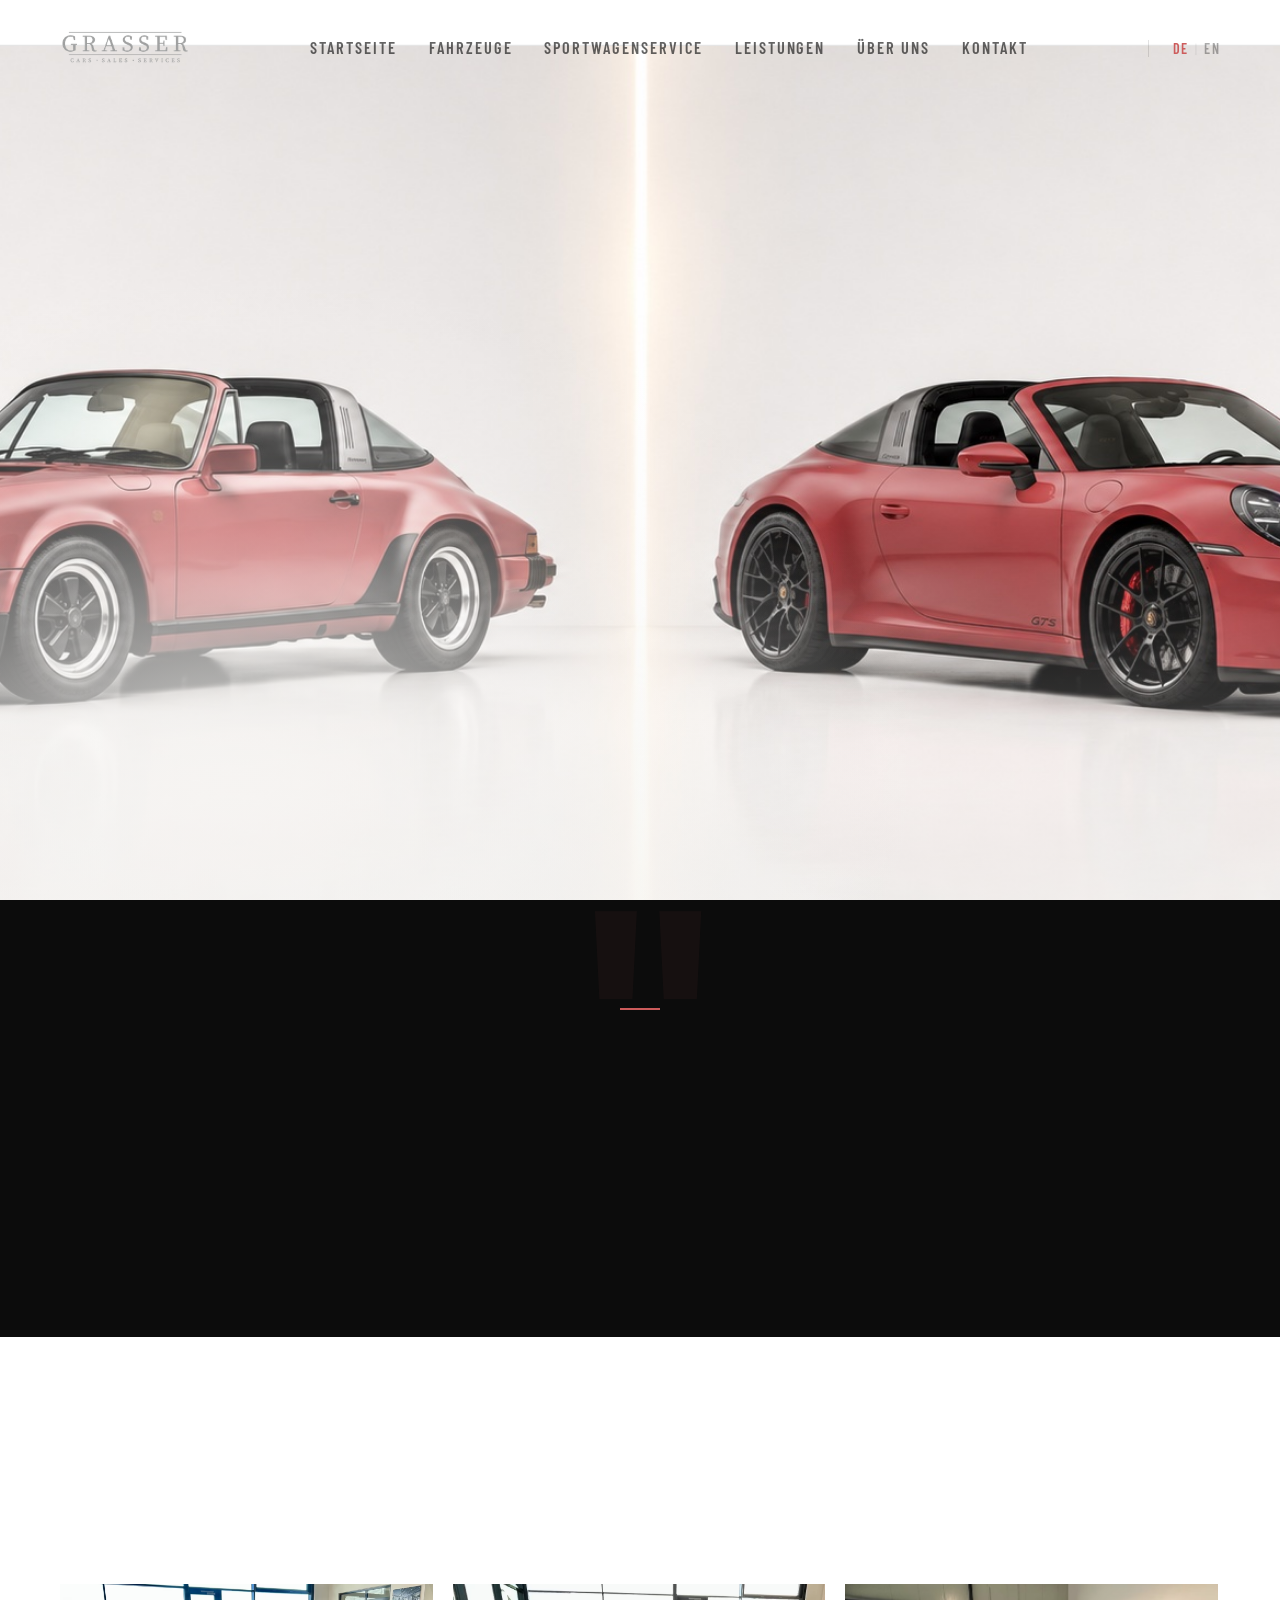
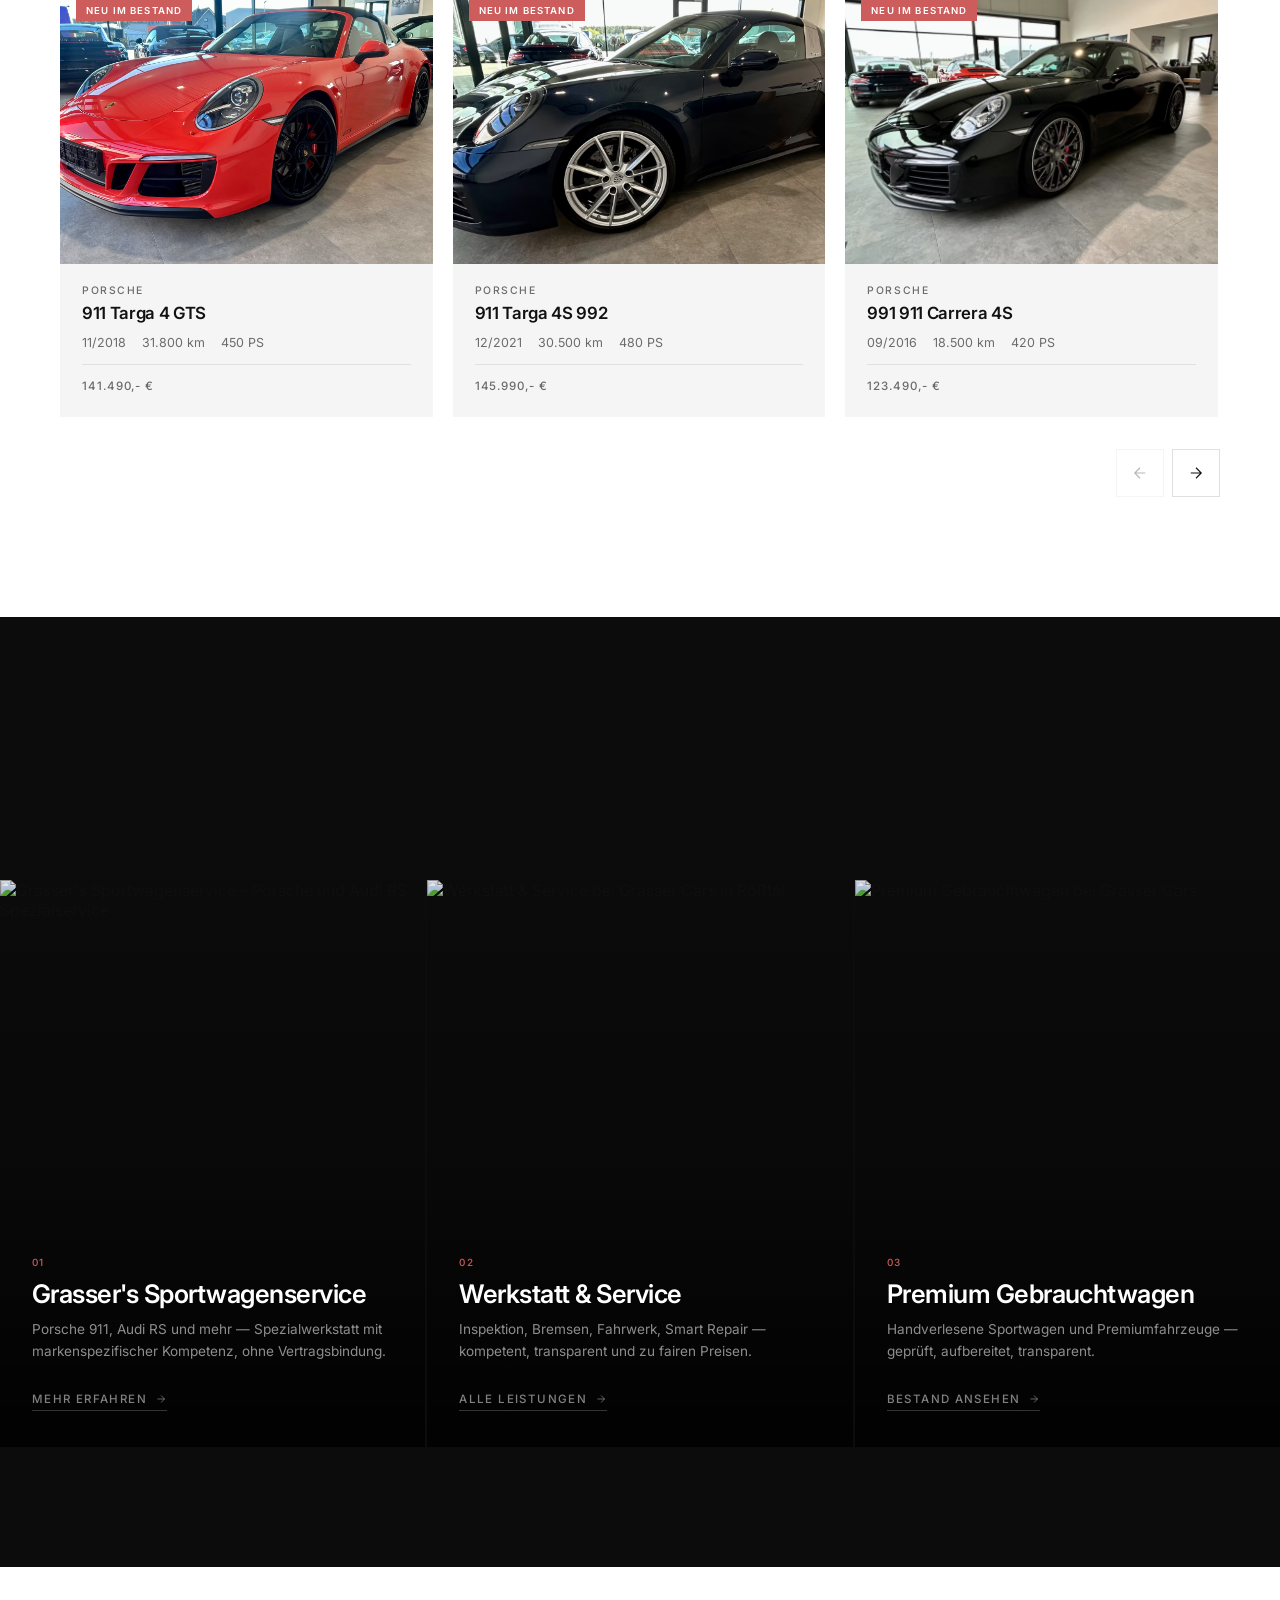
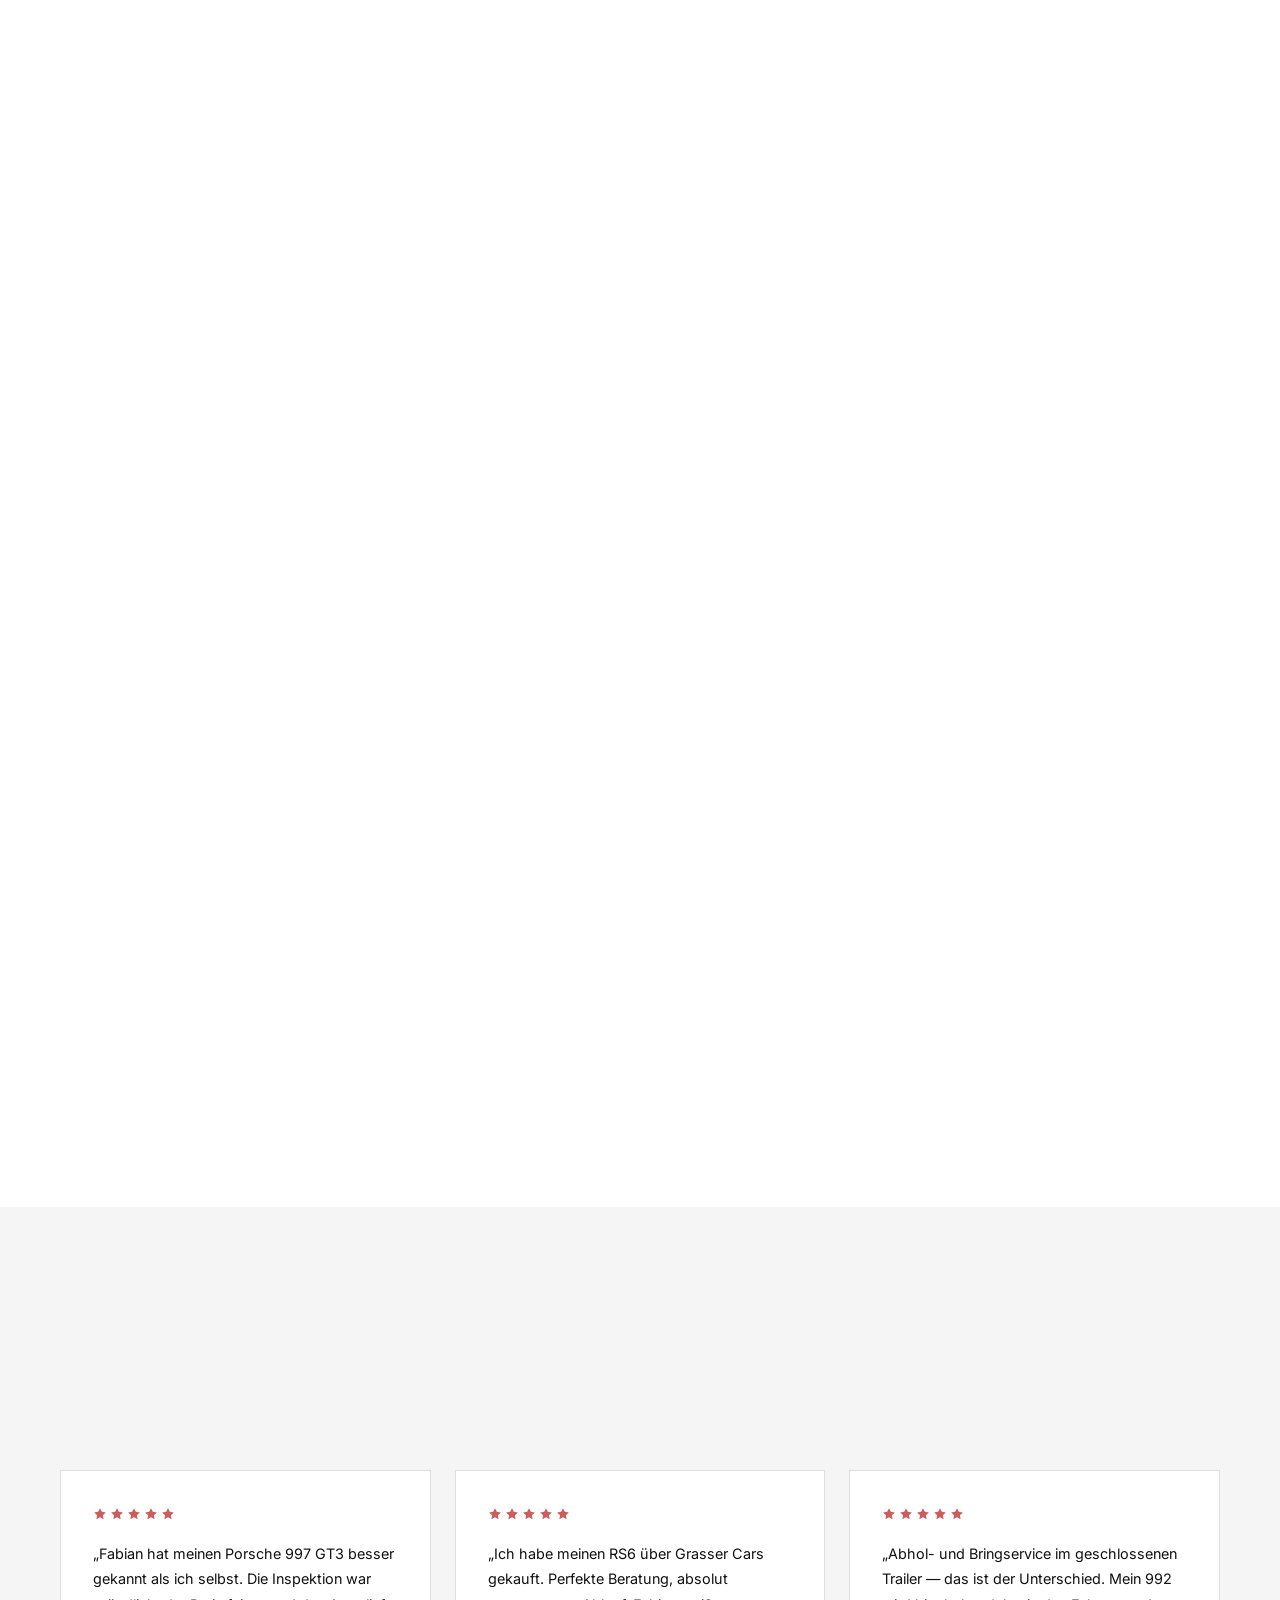
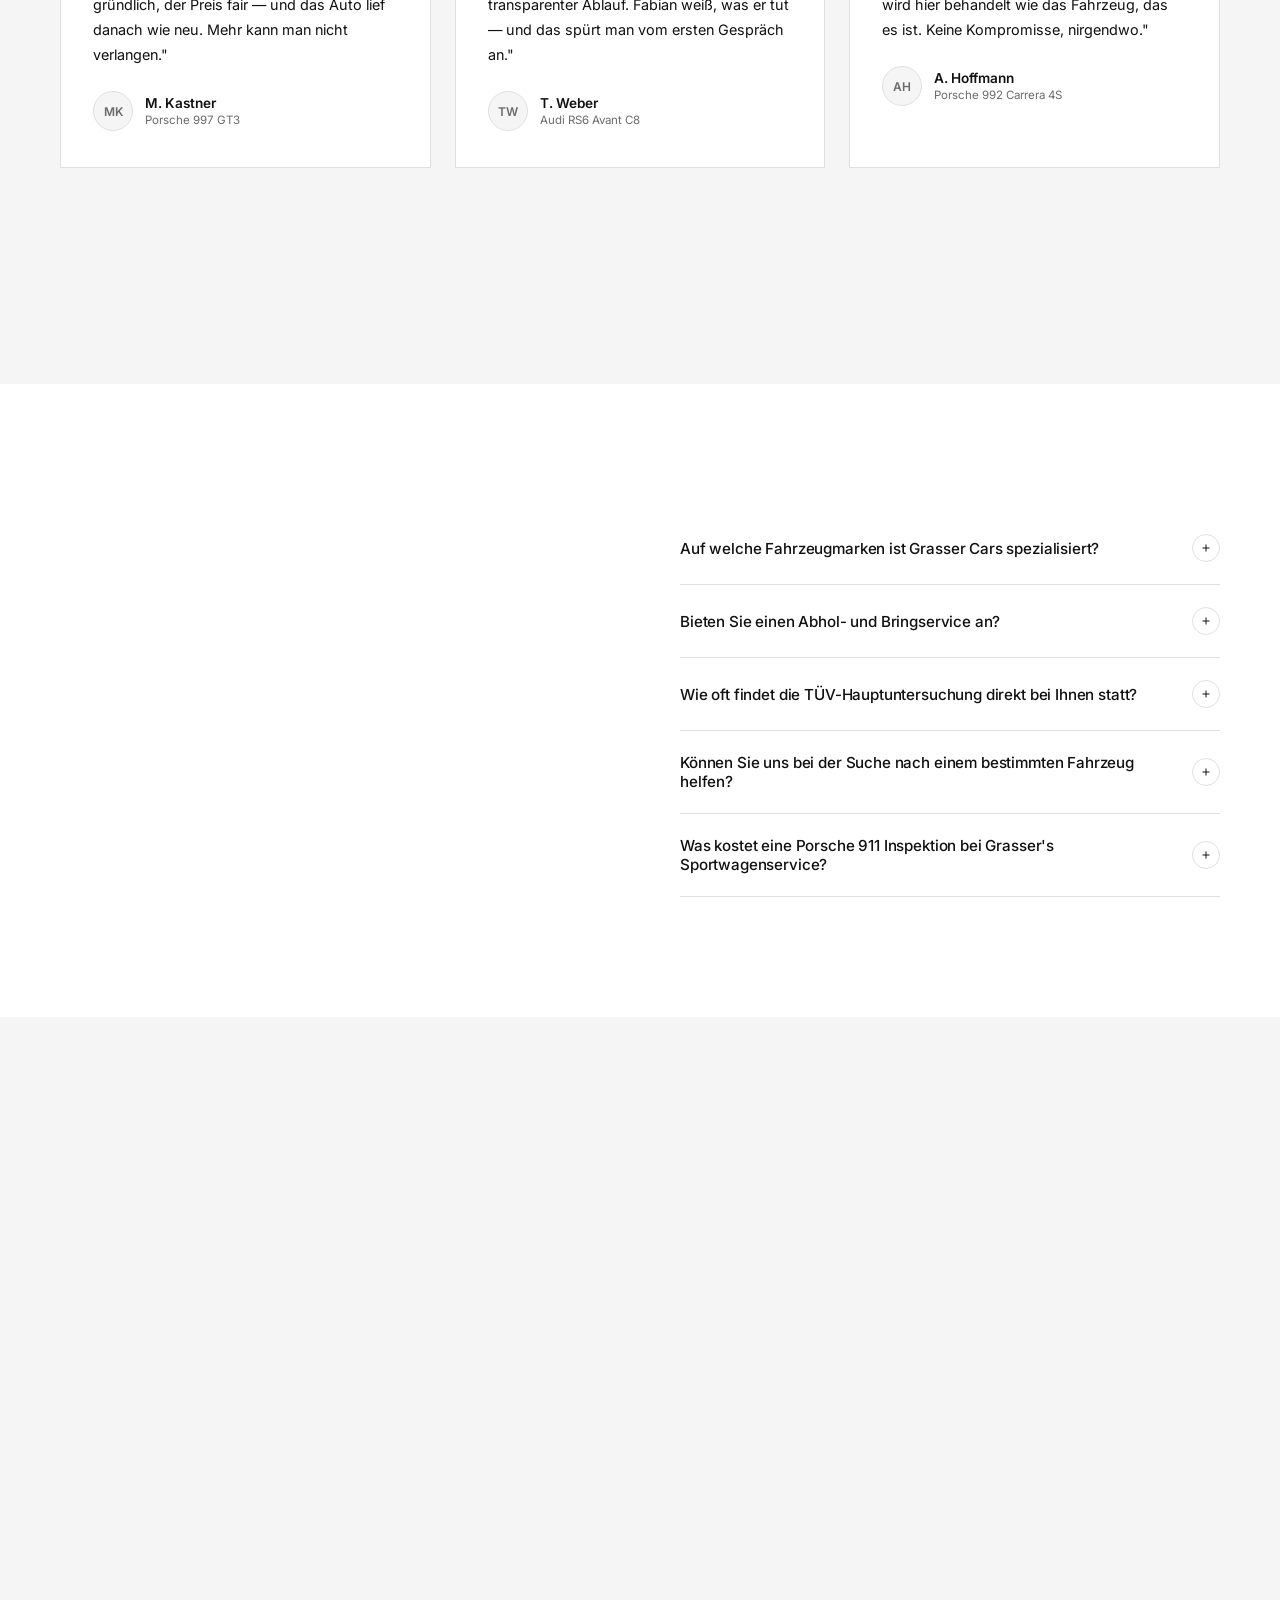
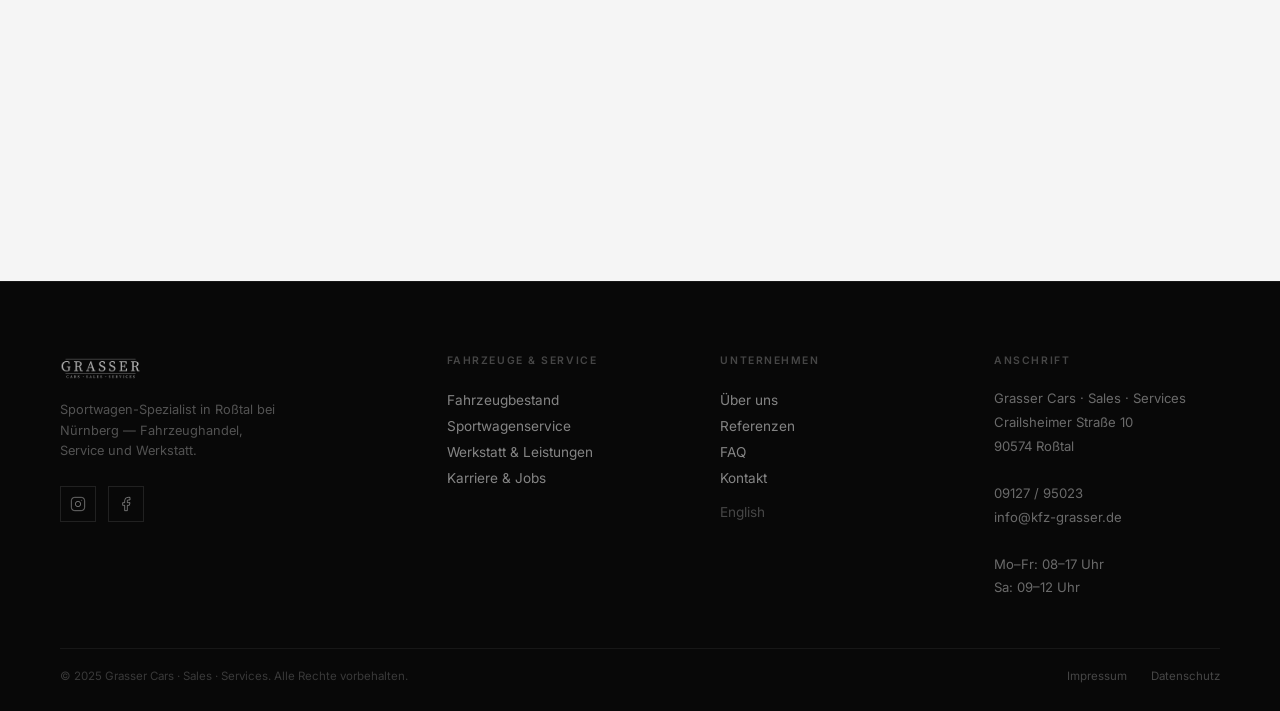
==== commit 5e0af1f3: "keine Textshadows mehr" ====
--- a/index.html
+++ b/index.html
@@ -182,17 +182,26 @@
        ══════════════════════════════════════════════════ -->
   <section id="start" aria-label="Hero">
 
-    <!-- Hero Key Visual — Porsche 911 Targa G-Modell (1986) + 992.2 GTS -->
+    <!-- Hero Video — Desktop: Three.js WebGL Scroll-Scrub | Mobile: native autoplay loop -->
     <div class="hero__media">
-      <img
-        class="hero__bg"
-        src="images/hero-bg.jpg"
-        alt="Porsche 911 Targa G-Modell und 992.2 GTS – Grasser Cars Roßtal"
-        fetchpriority="high"
-        decoding="sync"
-        width="1916"
-        height="821"
+      <!-- Desktop: WebGL Canvas (Three.js renders here) -->
+      <canvas
+        id="hero-canvas"
+        class="hero__canvas-video"
+        aria-hidden="true"></canvas>
+
+      <!-- Mobile: einmal abspielen, dann auf erstem Frame stehen bleiben -->
+      <video
+        class="hero__video-mobile"
+        autoplay
+        muted
+        playsinline
+        preload="auto"
+        poster="images/hero-bg.jpg"
         aria-hidden="true">
+        <source src="videos/porsche-hero-section-video.mp4" type="video/mp4">
+      </video>
+
       <div class="hero__overlay"></div>
     </div>
 
@@ -200,16 +209,16 @@
     <div class="hero__content container">
 
       <p class="hero__eyebrow">
-        <span>CARS &nbsp;·&nbsp; SALES &nbsp;·&nbsp; SERVICES</span>
+        <span>Fahre, was dich bewegt.</span>
       </p>
 
       <h1 class="hero__title">
-        <span>GRASSER<br> CARS</span>
+        <span>GRASSER</span>
       </span>
       </h1>
 
       <p class="hero__tagline">
-        <span>Finde, was dich bewegt.</span>
+        <span>CARS &nbsp;·&nbsp; SALES &nbsp;·&nbsp; SERVICES</span>
       </p>
 
       <div class="hero__actions">
@@ -1014,7 +1023,9 @@
   <script src="https://cdnjs.cloudflare.com/ajax/libs/gsap/3.12.5/gsap.min.js"></script>
   <script src="https://cdnjs.cloudflare.com/ajax/libs/gsap/3.12.5/ScrollTrigger.min.js"></script>
   <script src="https://cdn.jsdelivr.net/npm/lenis@1.3.4/dist/lenis.min.js"></script>
+  <script src="https://cdn.jsdelivr.net/npm/three@0.160.0/build/three.min.js"></script>
   <script src="assets/js/main.js"></script>
+  <script src="assets/js/hero-video.js"></script>
 
 </body>
 </html>
--- a/assets/css/style.css
+++ b/assets/css/style.css
@@ -340,21 +340,51 @@
   background: #F6F5F3;
 }
 
-/* Media layer — swap .hero__canvas mit <video> oder <img> wenn Key Visual bereit */
+/* Media layer — Desktop: WebGL Canvas | Mobile: native <video> */
 .hero__media {
   position: absolute;
   inset: 0;
-}
-
+  overflow: hidden;
+  background: #F6F5F3;
+}
+
+/* Desktop: Three.js WebGL Canvas — Video als Texture */
+.hero__canvas-video {
+  position: absolute;
+  inset: 0;
+  width: 100%;
+  height: 100%;
+  display: block;
+  background: #F6F5F3;
+}
+
+/* Mobile: Native autoplay loop — hidden on Desktop */
+.hero__video-mobile {
+  position: absolute;
+  inset: 0;
+  width: 100%;
+  height: 100%;
+  object-fit: cover;
+  object-position: center;
+  display: none; /* JS sets to block on mobile */
+}
+
+/* Mobile breakpoint: swap canvas → native video */
+@media (max-width: 767px), (pointer: coarse) {
+  .hero__canvas-video { display: none !important; }
+  .hero__video-mobile { display: block !important; }
+}
+
+/* Legacy class — keep for any leftover img references */
 .hero__bg {
   position: absolute;
   inset: 0;
   width: 100%; height: 100%;
   object-fit: cover;
   object-position: center;
-}
-
-/* .hero__canvas — nicht mehr genutzt, Bild ersetzt den Platzhalter */
+  display: none;
+}
+
 .hero__canvas { display: none; }
 
 /* Overlay: Text-Lesbarkeit über dem hellen Fahrzeugbild */
@@ -400,7 +430,7 @@
   margin-bottom: 16px;
   overflow: hidden;
   /* Kleines Halo damit der Text über dem Fahrzeug lesbar bleibt */
-  text-shadow: 0 0 20px rgba(246,245,243,0.9), 0 0 40px rgba(246,245,243,0.6);
+ 
 }
 
 .hero__eyebrow span {
@@ -417,7 +447,7 @@
   margin-bottom: 24px;
   overflow: hidden;
   /* Helles Halo — hebt Text vom Fahrzeug-Hintergrund ab */
-  text-shadow: 0 0 60px rgba(246,245,243,0.95), 0 0 120px rgba(246,245,243,0.7);
+  
 }
 
 .hero__title span {
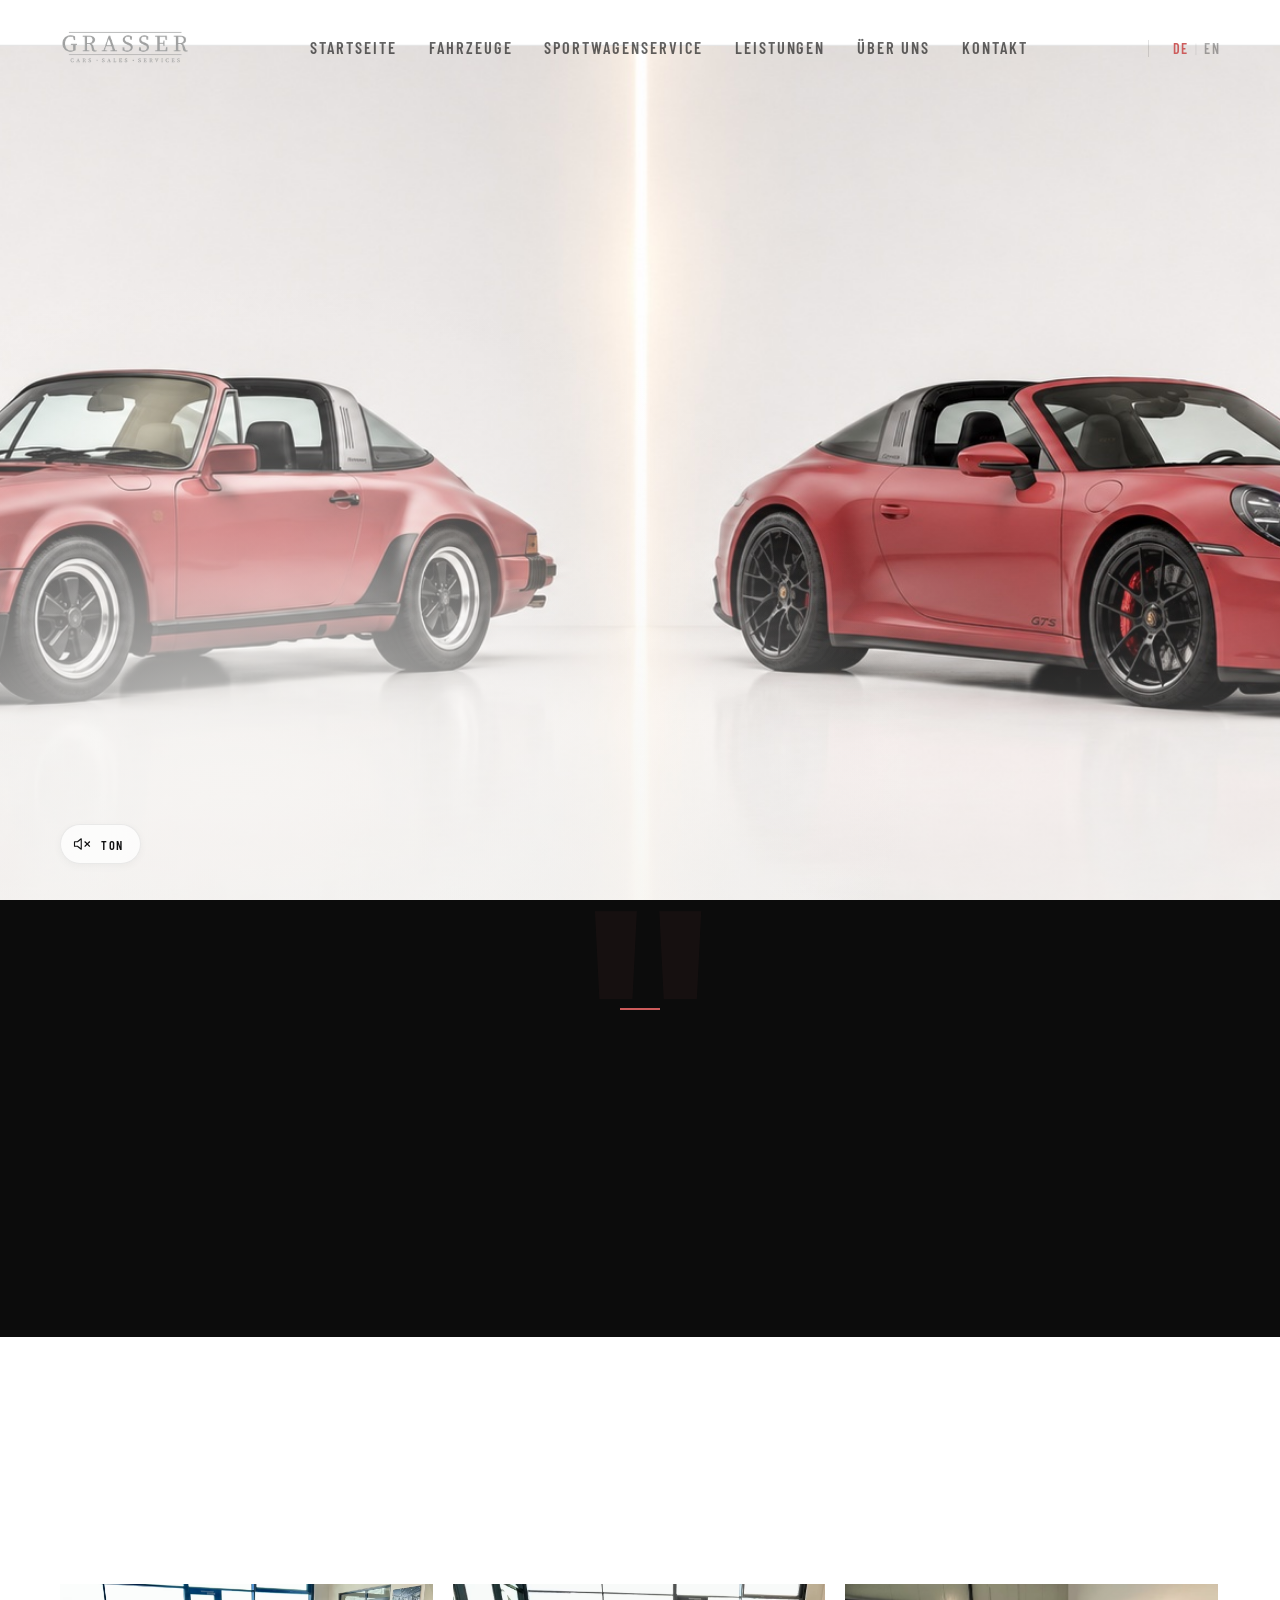
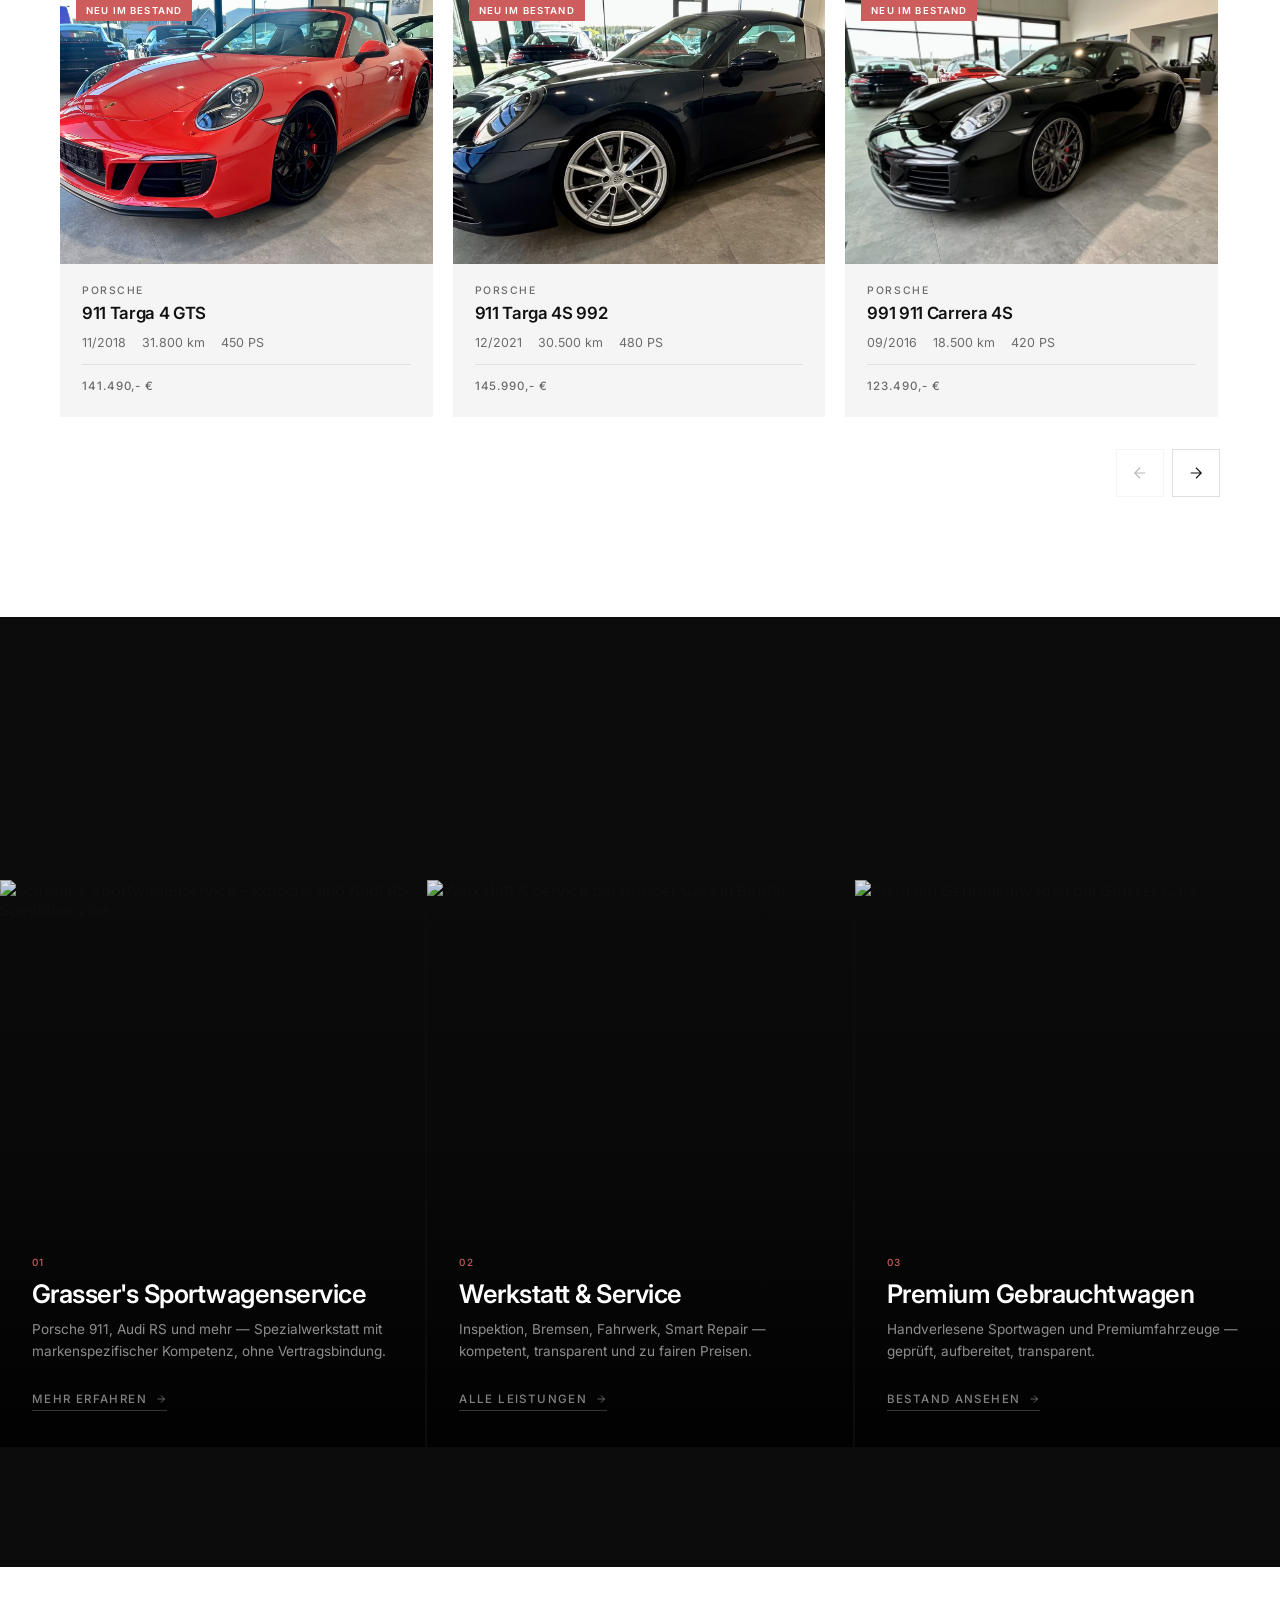
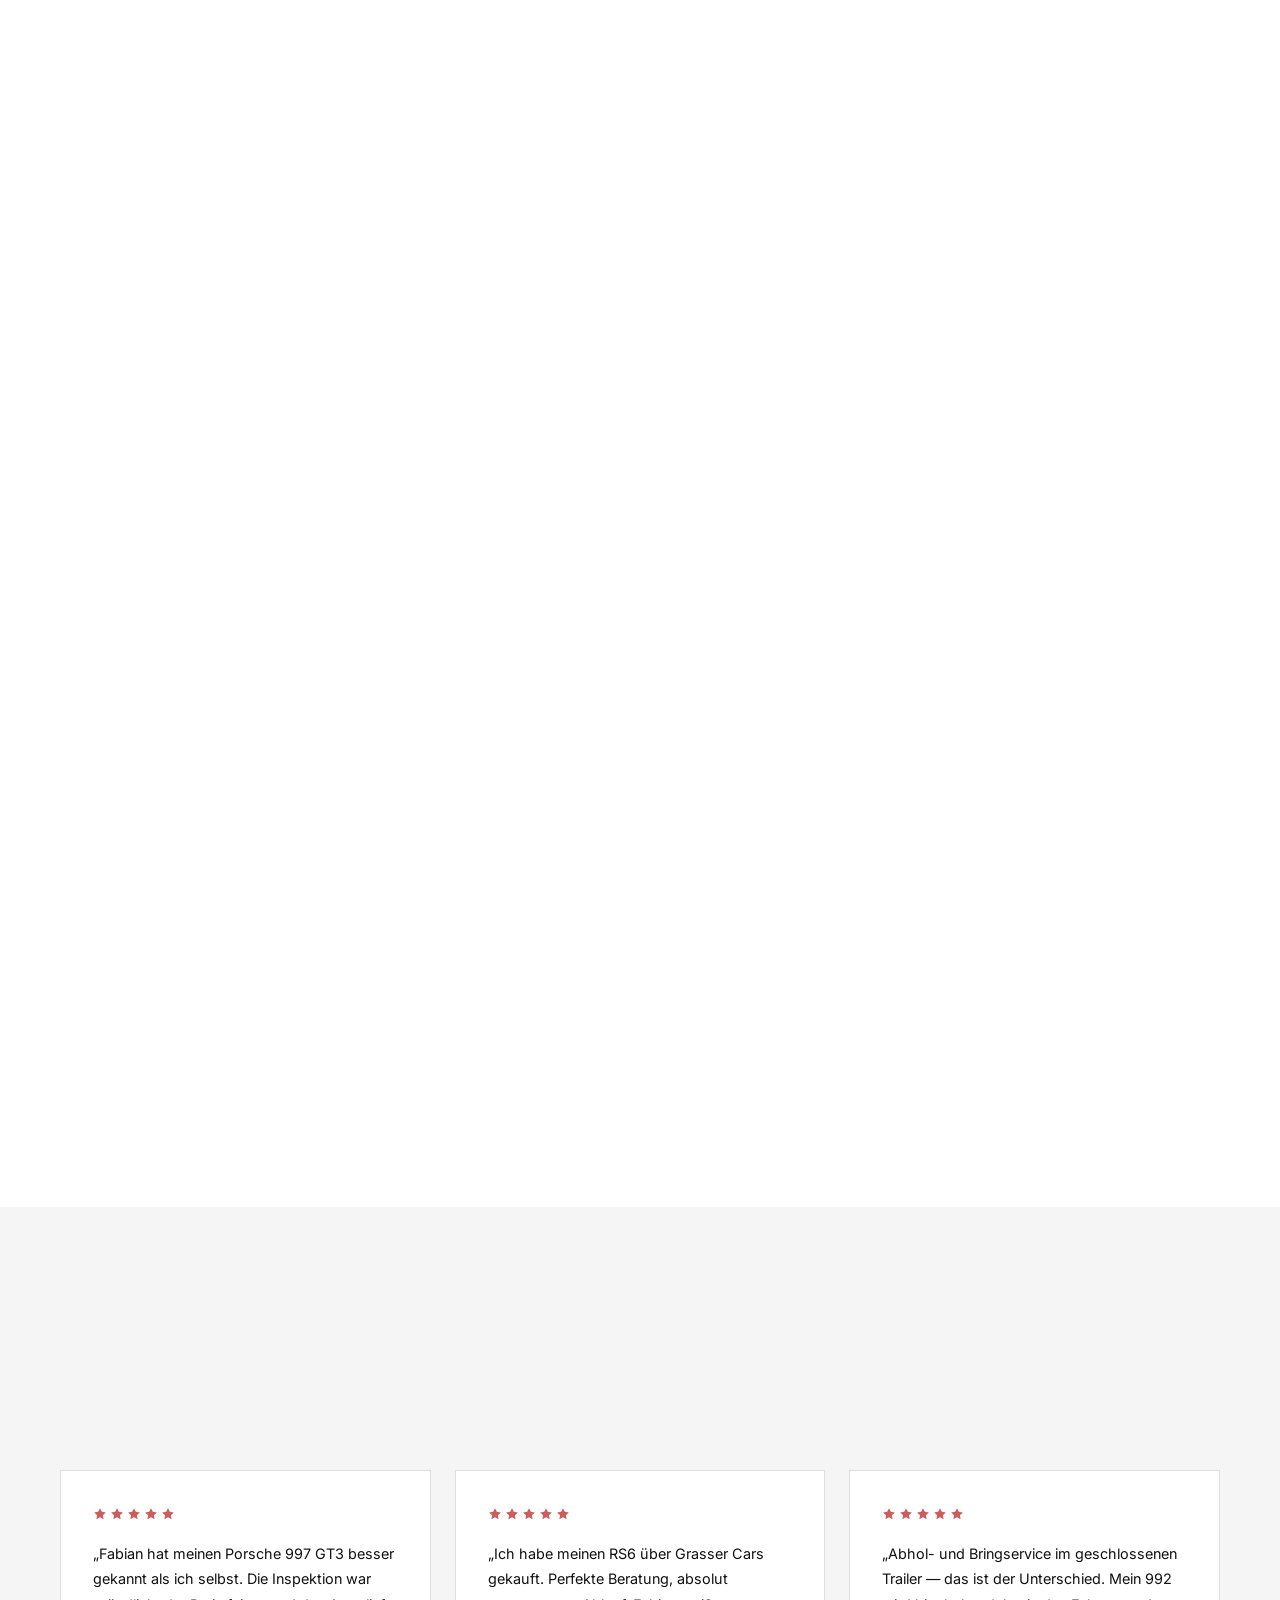
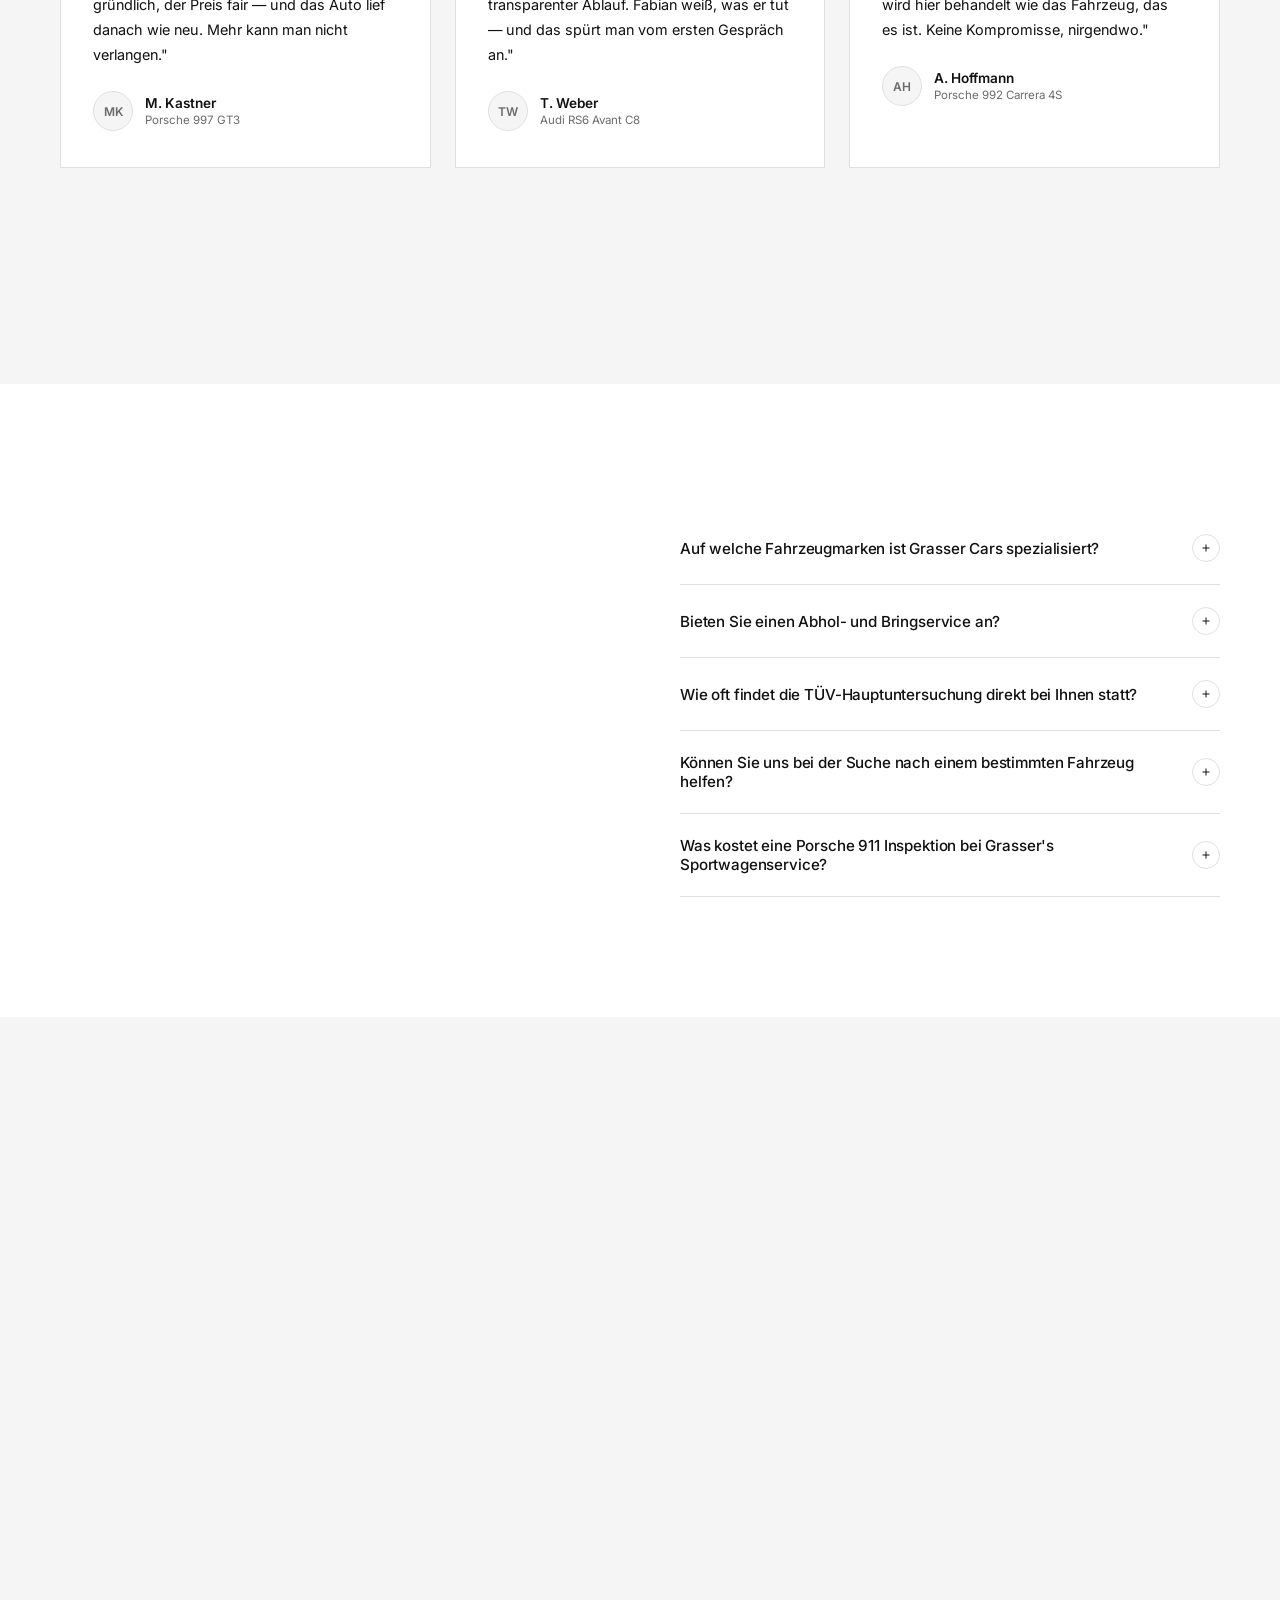
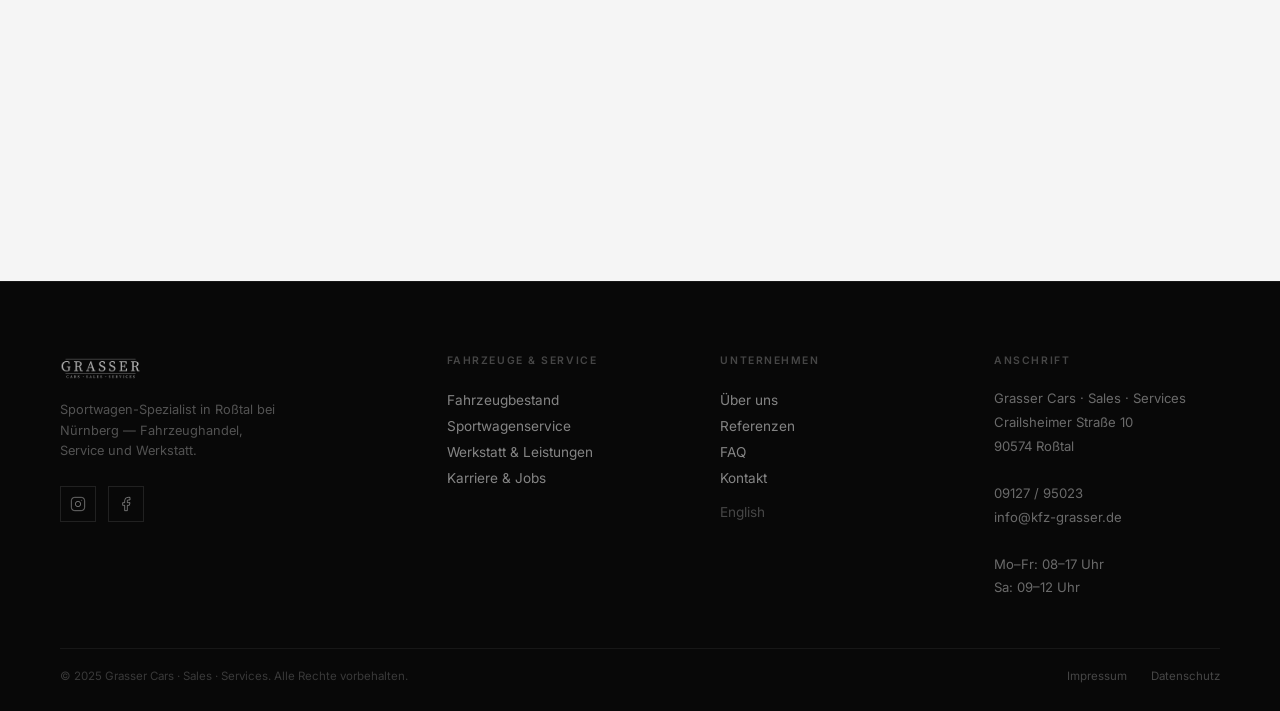
==== commit 4eb33916: "feat(hero): scroll-synced audio with mute toggle Audio plays in sync with the scroll-driven video — " ====
--- a/index.html
+++ b/index.html
@@ -239,6 +239,37 @@
       <span class="hero__scroll-text">Scroll</span>
     </div>
 
+    <!-- Hero Audio (scroll-synced) — initially muted, unlocks via button -->
+    <audio
+      id="hero-audio"
+      preload="auto"
+      muted
+      aria-hidden="true">
+      <source src="videos/hero-audio.mp3" type="audio/mpeg">
+    </audio>
+
+    <!-- Audio Mute / Unmute Toggle -->
+    <button
+      type="button"
+      id="hero-audio-toggle"
+      class="hero__audio-toggle"
+      aria-label="Ton einschalten"
+      aria-pressed="false">
+      <!-- Muted Icon (default) -->
+      <svg class="hero__audio-icon hero__audio-icon--muted" xmlns="http://www.w3.org/2000/svg" viewBox="0 0 24 24" fill="none" stroke="currentColor" stroke-width="1.5" stroke-linecap="round" stroke-linejoin="round">
+        <path d="M11 5L6 9H2v6h4l5 4V5z"/>
+        <line x1="22" y1="9" x2="16" y2="15"/>
+        <line x1="16" y1="9" x2="22" y2="15"/>
+      </svg>
+      <!-- Unmuted Icon -->
+      <svg class="hero__audio-icon hero__audio-icon--unmuted" xmlns="http://www.w3.org/2000/svg" viewBox="0 0 24 24" fill="none" stroke="currentColor" stroke-width="1.5" stroke-linecap="round" stroke-linejoin="round">
+        <path d="M11 5L6 9H2v6h4l5 4V5z"/>
+        <path d="M15.54 8.46a5 5 0 010 7.07"/>
+        <path d="M19.07 4.93a10 10 0 010 14.14"/>
+      </svg>
+      <span class="hero__audio-label">Ton</span>
+    </button>
+
   </section>
 
 
--- a/assets/css/style.css
+++ b/assets/css/style.css
@@ -537,6 +537,83 @@
   pointer-events: none;
 }
 
+/* ── Hero Audio Toggle ──────────────────────────────────── */
+#hero-audio { display: none; }
+
+.hero__audio-toggle {
+  position: absolute;
+  bottom: clamp(24px, 4vh, 48px);
+  left: clamp(20px, 5vw, 60px);
+  z-index: 20;
+  display: inline-flex;
+  align-items: center;
+  gap: 10px;
+  padding: 10px 16px 10px 12px;
+  background: rgba(255,255,255,0.7);
+  backdrop-filter: blur(12px);
+  -webkit-backdrop-filter: blur(12px);
+  border: 1px solid rgba(17,17,17,0.08);
+  border-radius: 999px;
+  color: var(--text);
+  font-family: var(--font-nav);
+  font-size: 0.78rem;
+  font-weight: 600;
+  letter-spacing: 0.14em;
+  text-transform: uppercase;
+  cursor: pointer;
+  transition:
+    background 0.3s var(--ease),
+    border-color 0.3s var(--ease),
+    color 0.3s var(--ease),
+    transform 0.3s var(--ease),
+    box-shadow 0.3s var(--ease);
+  box-shadow: 0 2px 8px rgba(0,0,0,0.04);
+}
+
+.hero__audio-toggle:hover {
+  background: rgba(255,255,255,0.92);
+  border-color: var(--accent);
+  color: var(--accent);
+  transform: translateY(-1px);
+  box-shadow: 0 4px 14px rgba(0,0,0,0.08);
+}
+
+.hero__audio-toggle:active { transform: translateY(0); }
+
+.hero__audio-icon {
+  width: 18px;
+  height: 18px;
+  flex-shrink: 0;
+}
+
+/* Default state (muted): show muted icon, hide unmuted */
+.hero__audio-toggle .hero__audio-icon--unmuted { display: none; }
+.hero__audio-toggle .hero__audio-icon--muted   { display: block; }
+
+/* When sound is on, swap icons */
+.hero__audio-toggle.is-on .hero__audio-icon--muted   { display: none; }
+.hero__audio-toggle.is-on .hero__audio-icon--unmuted { display: block; }
+.hero__audio-toggle.is-on {
+  background: var(--accent);
+  border-color: var(--accent);
+  color: #fff;
+}
+.hero__audio-toggle.is-on:hover {
+  background: var(--accent-dark);
+  border-color: var(--accent-dark);
+  color: #fff;
+}
+
+.hero__audio-label {
+  position: relative;
+  top: 1px; /* optical baseline */
+}
+
+/* Hide on mobile — mobile autoplay loops without user-controlled audio */
+@media (max-width: 767px), (pointer: coarse) {
+  .hero__audio-toggle { display: none; }
+}
+
 /* ── Quote Section ──────────────────────────────────────── */
 #zitat {
   padding: clamp(80px, 12vh, 140px) 0;
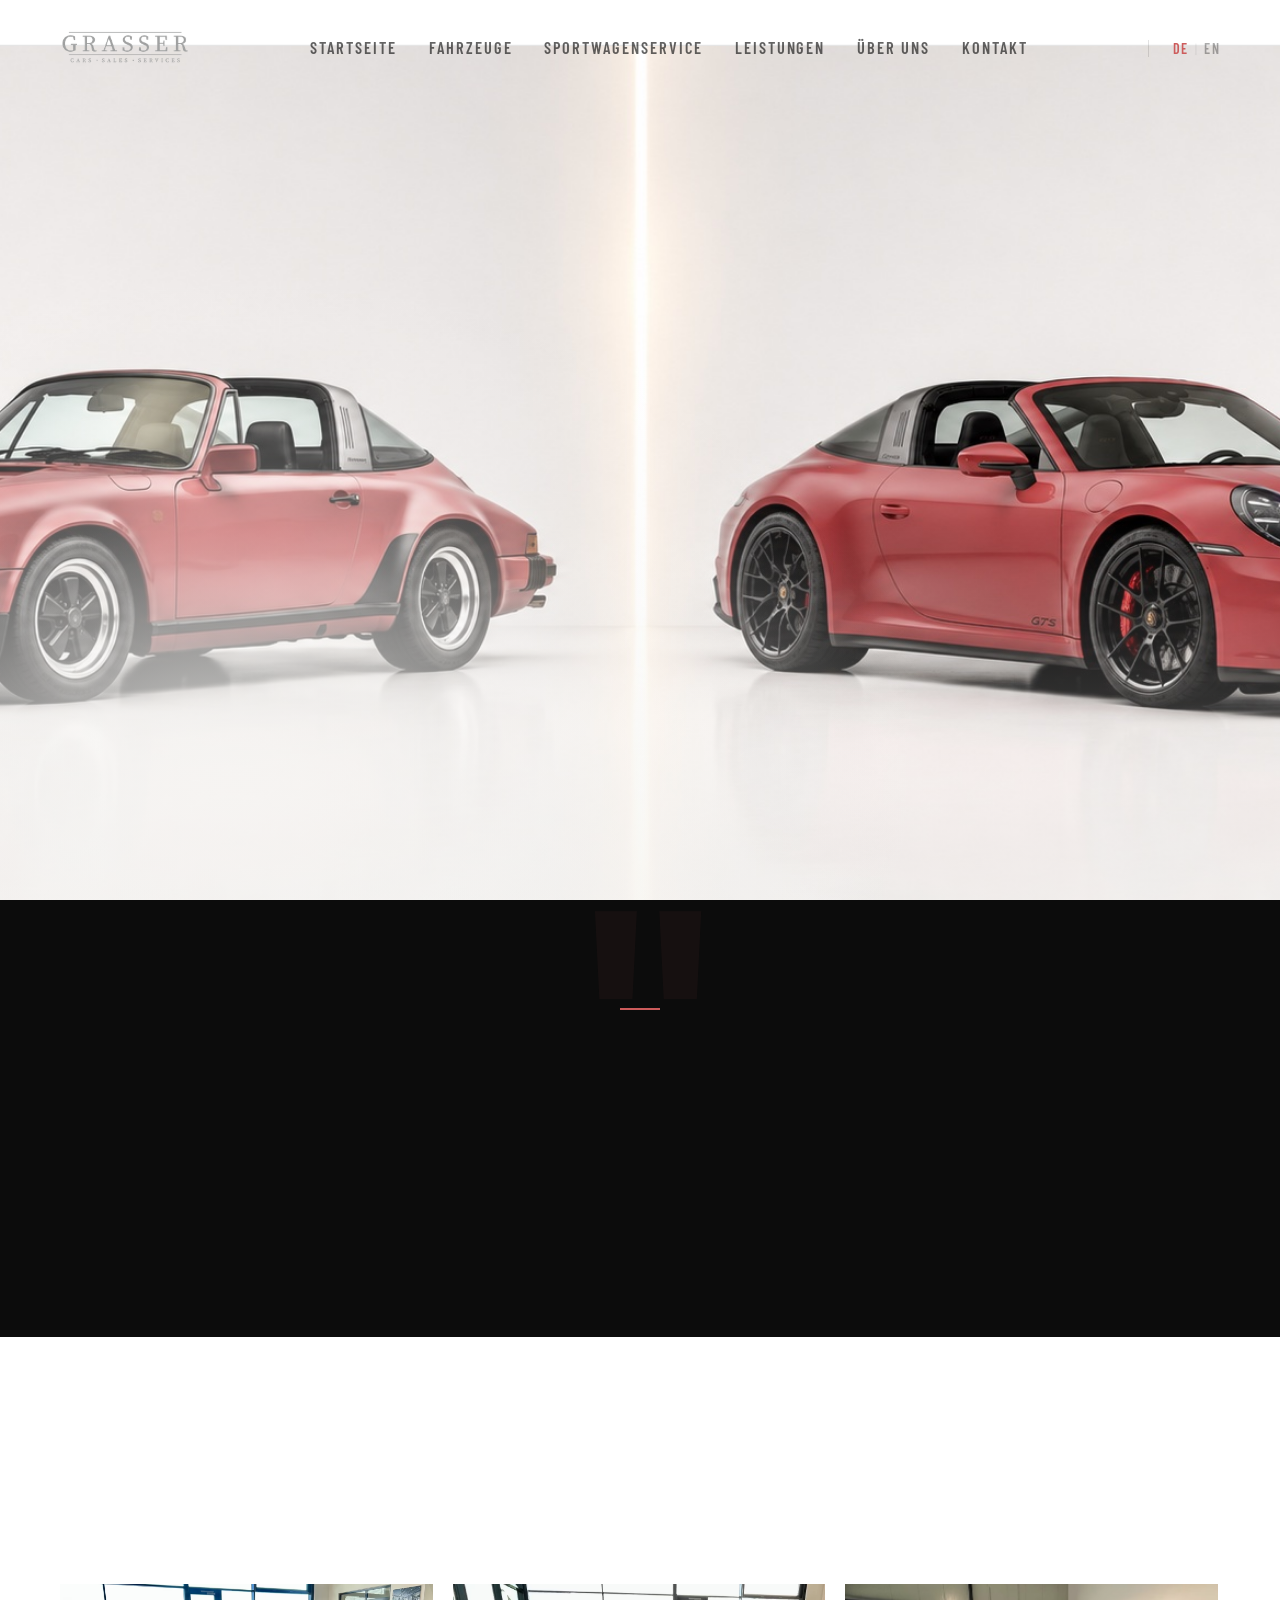
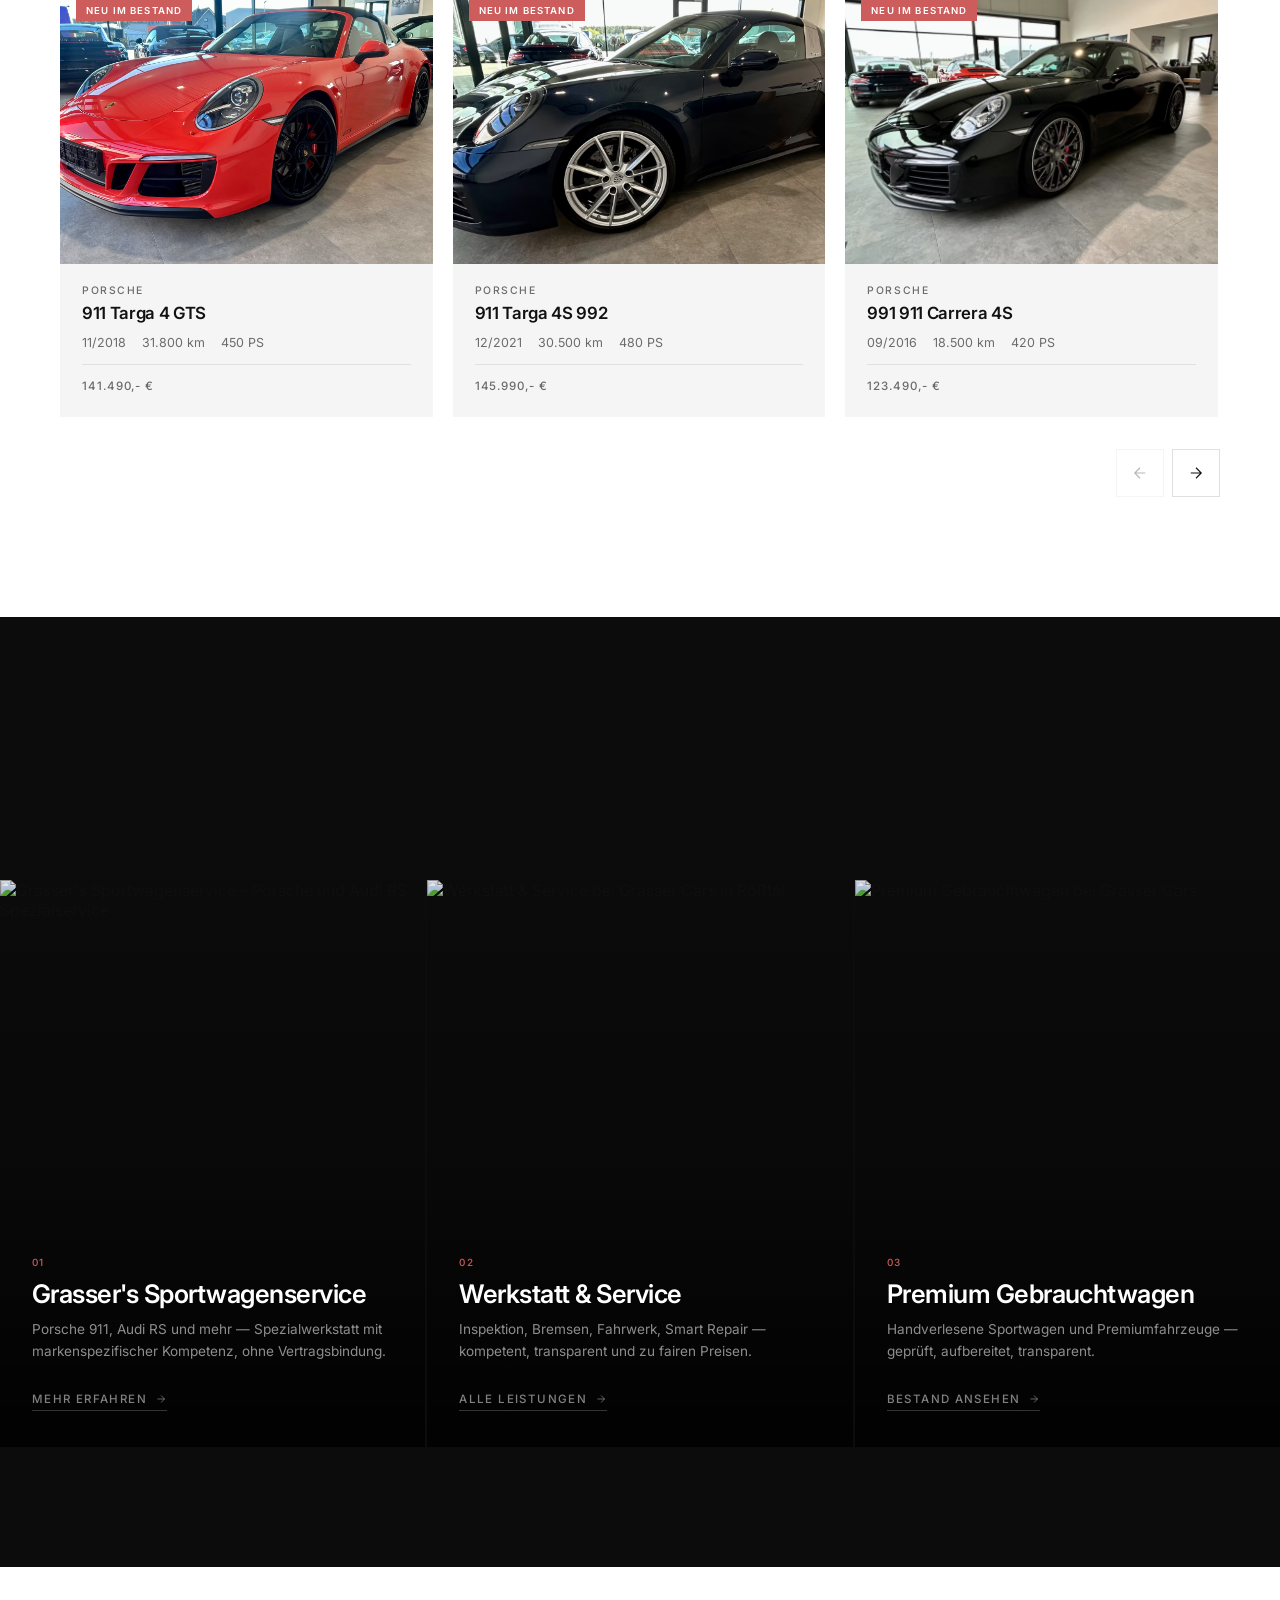
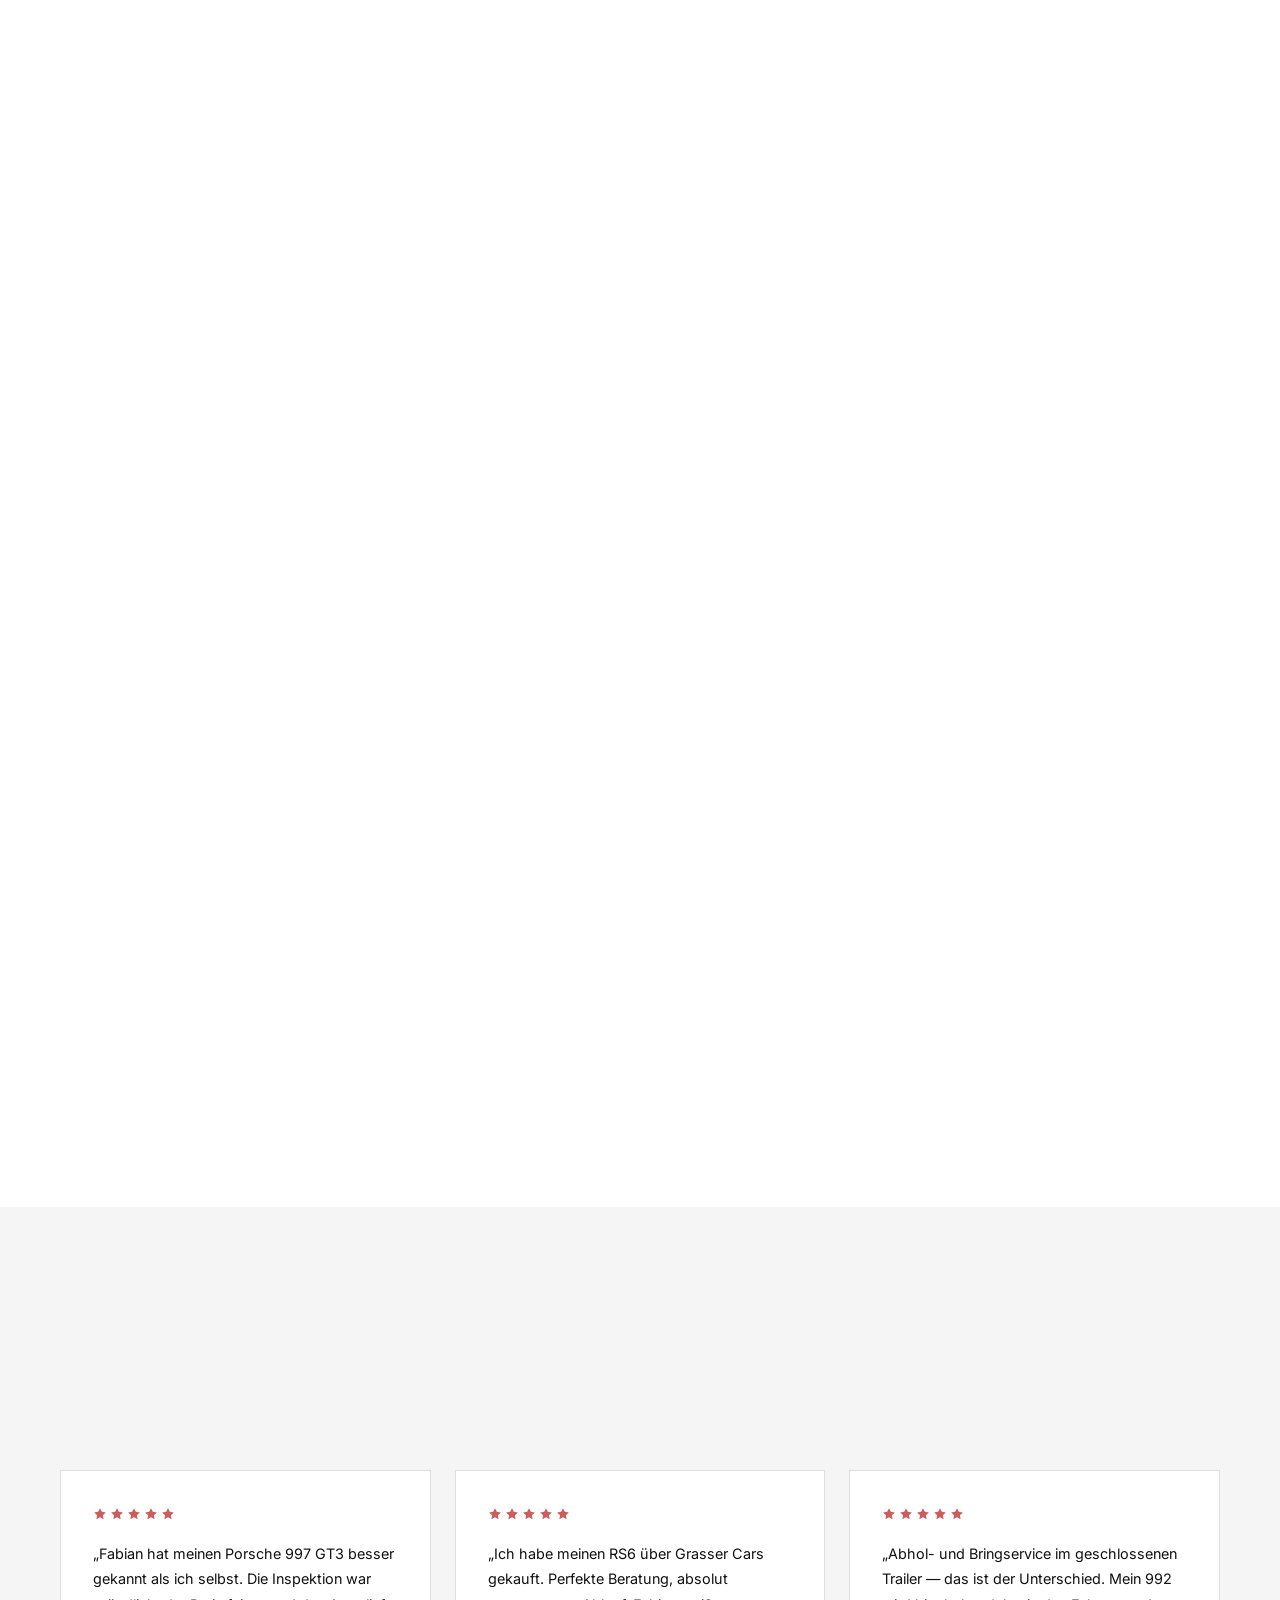
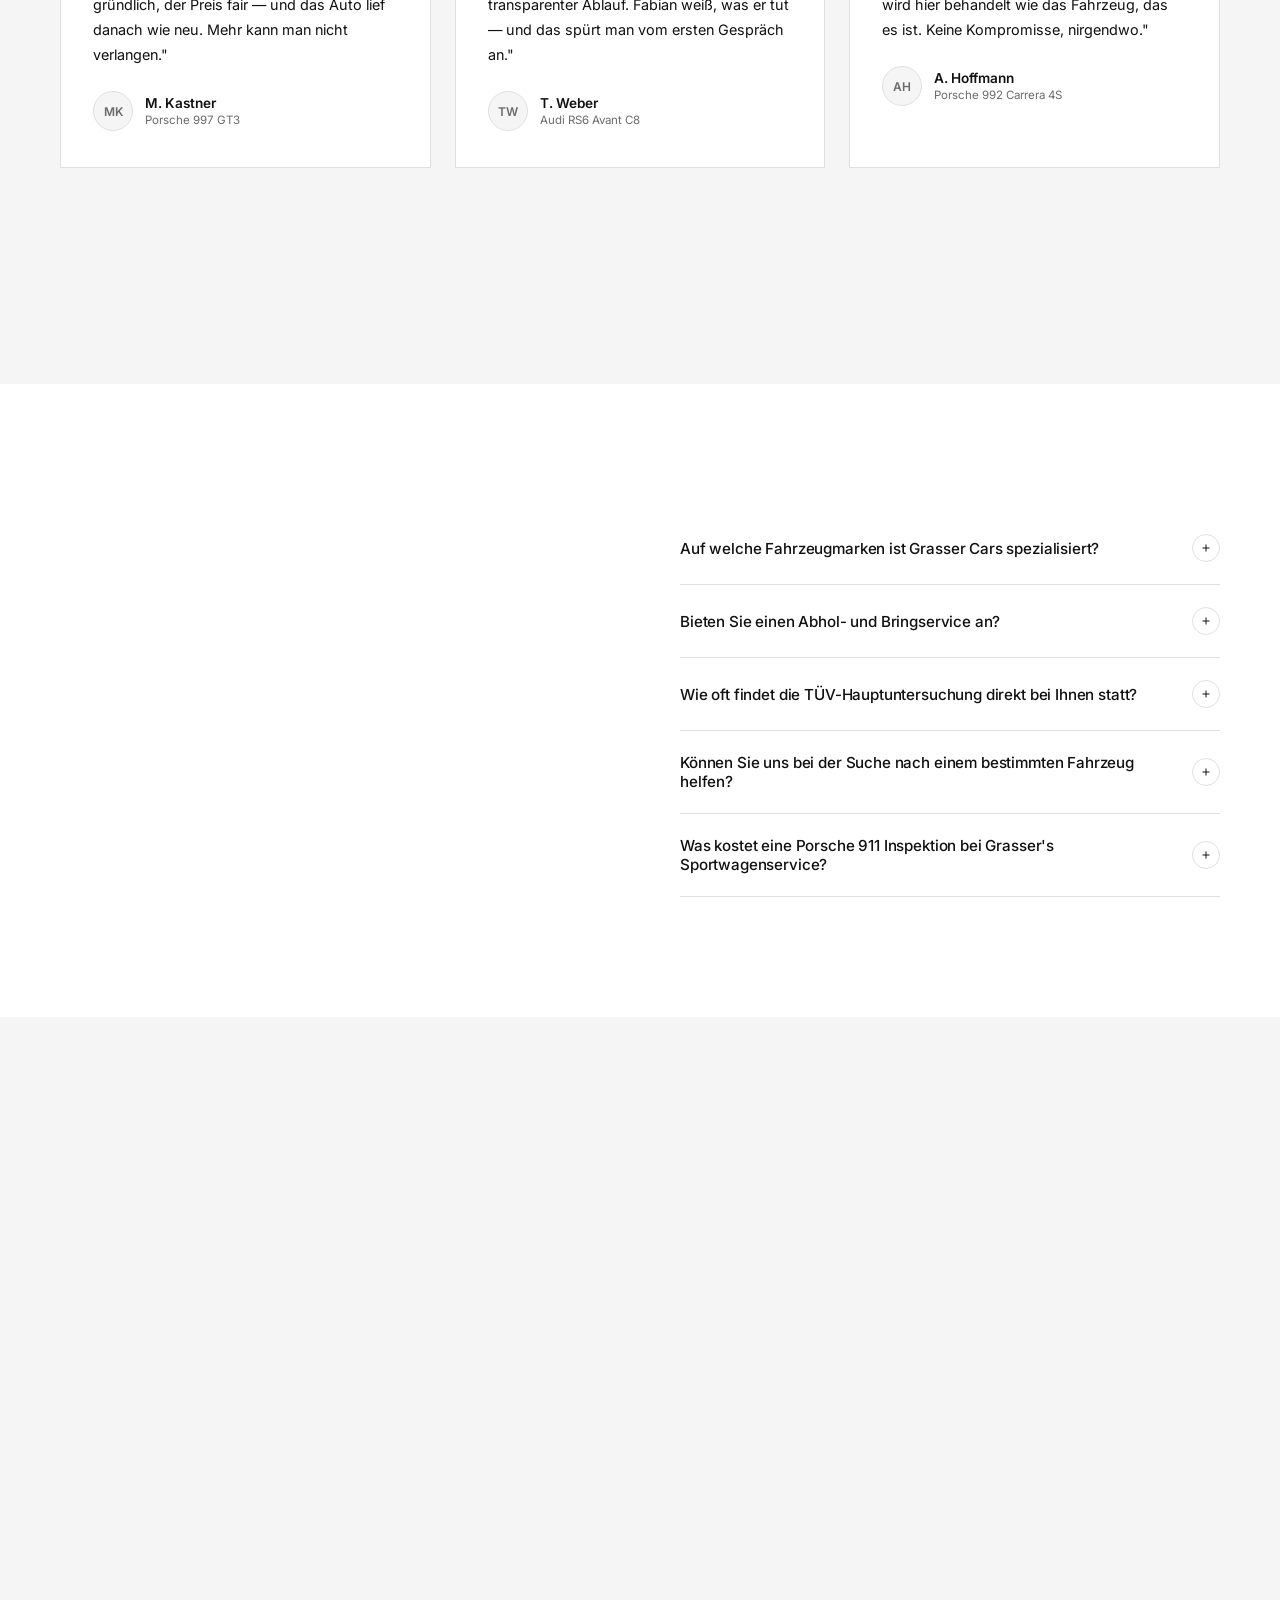
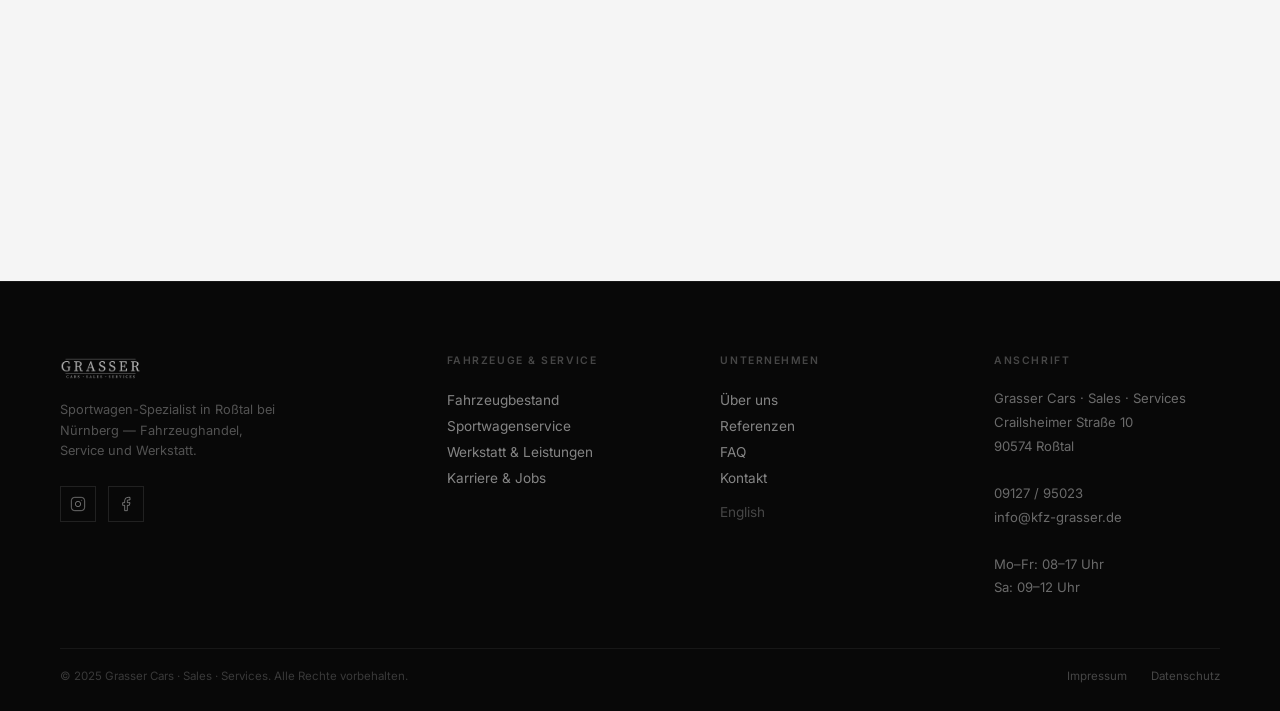
==== commit 8b2d5eaf: "Revert "feat(hero): scroll-synced audio with mute toggle" This reverts commit 4eb339161d34de5e632325" ====
--- a/index.html
+++ b/index.html
@@ -239,37 +239,6 @@
       <span class="hero__scroll-text">Scroll</span>
     </div>
 
-    <!-- Hero Audio (scroll-synced) — initially muted, unlocks via button -->
-    <audio
-      id="hero-audio"
-      preload="auto"
-      muted
-      aria-hidden="true">
-      <source src="videos/hero-audio.mp3" type="audio/mpeg">
-    </audio>
-
-    <!-- Audio Mute / Unmute Toggle -->
-    <button
-      type="button"
-      id="hero-audio-toggle"
-      class="hero__audio-toggle"
-      aria-label="Ton einschalten"
-      aria-pressed="false">
-      <!-- Muted Icon (default) -->
-      <svg class="hero__audio-icon hero__audio-icon--muted" xmlns="http://www.w3.org/2000/svg" viewBox="0 0 24 24" fill="none" stroke="currentColor" stroke-width="1.5" stroke-linecap="round" stroke-linejoin="round">
-        <path d="M11 5L6 9H2v6h4l5 4V5z"/>
-        <line x1="22" y1="9" x2="16" y2="15"/>
-        <line x1="16" y1="9" x2="22" y2="15"/>
-      </svg>
-      <!-- Unmuted Icon -->
-      <svg class="hero__audio-icon hero__audio-icon--unmuted" xmlns="http://www.w3.org/2000/svg" viewBox="0 0 24 24" fill="none" stroke="currentColor" stroke-width="1.5" stroke-linecap="round" stroke-linejoin="round">
-        <path d="M11 5L6 9H2v6h4l5 4V5z"/>
-        <path d="M15.54 8.46a5 5 0 010 7.07"/>
-        <path d="M19.07 4.93a10 10 0 010 14.14"/>
-      </svg>
-      <span class="hero__audio-label">Ton</span>
-    </button>
-
   </section>
 
 
--- a/assets/css/style.css
+++ b/assets/css/style.css
@@ -537,83 +537,6 @@
   pointer-events: none;
 }
 
-/* ── Hero Audio Toggle ──────────────────────────────────── */
-#hero-audio { display: none; }
-
-.hero__audio-toggle {
-  position: absolute;
-  bottom: clamp(24px, 4vh, 48px);
-  left: clamp(20px, 5vw, 60px);
-  z-index: 20;
-  display: inline-flex;
-  align-items: center;
-  gap: 10px;
-  padding: 10px 16px 10px 12px;
-  background: rgba(255,255,255,0.7);
-  backdrop-filter: blur(12px);
-  -webkit-backdrop-filter: blur(12px);
-  border: 1px solid rgba(17,17,17,0.08);
-  border-radius: 999px;
-  color: var(--text);
-  font-family: var(--font-nav);
-  font-size: 0.78rem;
-  font-weight: 600;
-  letter-spacing: 0.14em;
-  text-transform: uppercase;
-  cursor: pointer;
-  transition:
-    background 0.3s var(--ease),
-    border-color 0.3s var(--ease),
-    color 0.3s var(--ease),
-    transform 0.3s var(--ease),
-    box-shadow 0.3s var(--ease);
-  box-shadow: 0 2px 8px rgba(0,0,0,0.04);
-}
-
-.hero__audio-toggle:hover {
-  background: rgba(255,255,255,0.92);
-  border-color: var(--accent);
-  color: var(--accent);
-  transform: translateY(-1px);
-  box-shadow: 0 4px 14px rgba(0,0,0,0.08);
-}
-
-.hero__audio-toggle:active { transform: translateY(0); }
-
-.hero__audio-icon {
-  width: 18px;
-  height: 18px;
-  flex-shrink: 0;
-}
-
-/* Default state (muted): show muted icon, hide unmuted */
-.hero__audio-toggle .hero__audio-icon--unmuted { display: none; }
-.hero__audio-toggle .hero__audio-icon--muted   { display: block; }
-
-/* When sound is on, swap icons */
-.hero__audio-toggle.is-on .hero__audio-icon--muted   { display: none; }
-.hero__audio-toggle.is-on .hero__audio-icon--unmuted { display: block; }
-.hero__audio-toggle.is-on {
-  background: var(--accent);
-  border-color: var(--accent);
-  color: #fff;
-}
-.hero__audio-toggle.is-on:hover {
-  background: var(--accent-dark);
-  border-color: var(--accent-dark);
-  color: #fff;
-}
-
-.hero__audio-label {
-  position: relative;
-  top: 1px; /* optical baseline */
-}
-
-/* Hide on mobile — mobile autoplay loops without user-controlled audio */
-@media (max-width: 767px), (pointer: coarse) {
-  .hero__audio-toggle { display: none; }
-}
-
 /* ── Quote Section ──────────────────────────────────────── */
 #zitat {
   padding: clamp(80px, 12vh, 140px) 0;
